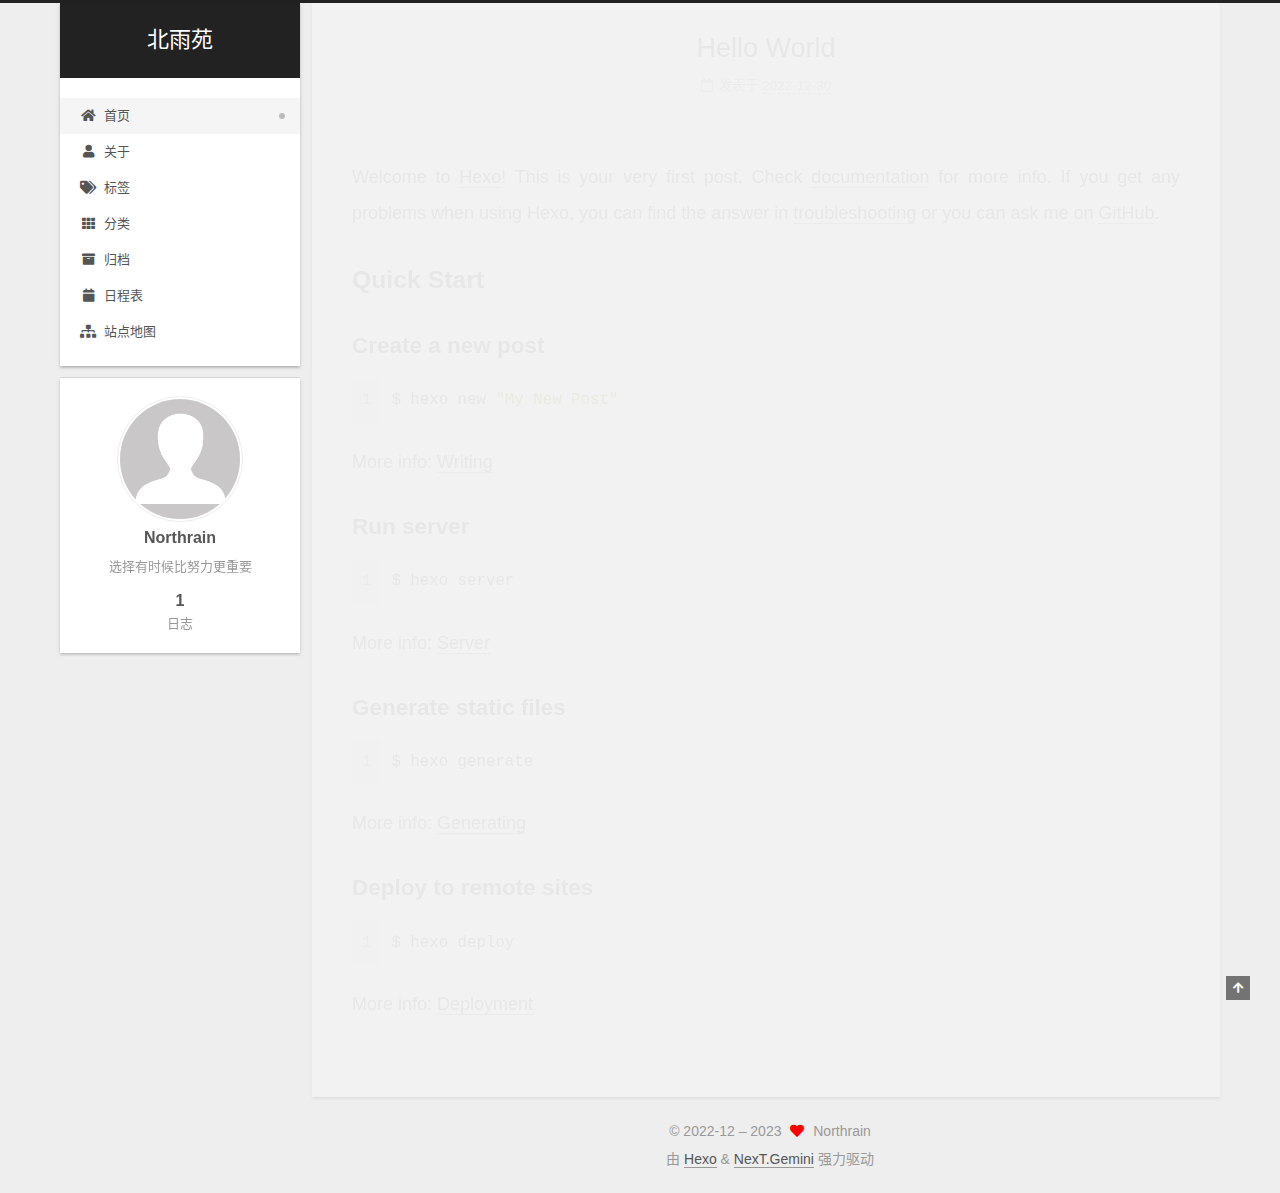
==== index.html @ f7a4c3ea "Site updated: 2023-01-02 14:25:31" ====
<!DOCTYPE html>
<html lang="zh-CN">
<head>
  <meta charset="UTF-8">
<meta name="viewport" content="width=device-width, initial-scale=1, maximum-scale=2">
<meta name="theme-color" content="#222">
<meta name="generator" content="Hexo 6.3.0">
  <link rel="apple-touch-icon" sizes="180x180" href="/images/apple-touch-icon-next.png">
  <link rel="icon" type="image/png" sizes="32x32" href="/images/favicon-32x32-next.png">
  <link rel="icon" type="image/png" sizes="16x16" href="/images/favicon-16x16-next.png">
  <link rel="mask-icon" href="/images/logo.svg" color="#222">

<link rel="stylesheet" href="/css/main.css">


<link rel="stylesheet" href="/lib/font-awesome/css/all.min.css">

<script id="hexo-configurations">
    var NexT = window.NexT || {};
    var CONFIG = {"hostname":"example.com","root":"/","scheme":"Gemini","version":"7.8.0","exturl":false,"sidebar":{"position":"left","display":"post","padding":18,"offset":12,"onmobile":false},"copycode":{"enable":false,"show_result":false,"style":null},"back2top":{"enable":true,"sidebar":false,"scrollpercent":false},"bookmark":{"enable":false,"color":"#222","save":"auto"},"fancybox":false,"mediumzoom":false,"lazyload":false,"pangu":false,"comments":{"style":"tabs","active":null,"storage":true,"lazyload":false,"nav":null},"algolia":{"hits":{"per_page":10},"labels":{"input_placeholder":"Search for Posts","hits_empty":"We didn't find any results for the search: ${query}","hits_stats":"${hits} results found in ${time} ms"}},"localsearch":{"enable":false,"trigger":"auto","top_n_per_article":1,"unescape":false,"preload":false},"motion":{"enable":true,"async":false,"transition":{"post_block":"fadeIn","post_header":"slideDownIn","post_body":"slideDownIn","coll_header":"slideLeftIn","sidebar":"slideUpIn"}}};
  </script>

  <meta name="description" content="选择有时候比努力更重要">
<meta property="og:type" content="website">
<meta property="og:title" content="北雨苑">
<meta property="og:url" content="http://example.com/index.html">
<meta property="og:site_name" content="北雨苑">
<meta property="og:description" content="选择有时候比努力更重要">
<meta property="og:locale" content="zh_CN">
<meta property="article:author" content="Northrain">
<meta name="twitter:card" content="summary">

<link rel="canonical" href="http://example.com/">


<script id="page-configurations">
  // https://hexo.io/docs/variables.html
  CONFIG.page = {
    sidebar: "",
    isHome : true,
    isPost : false,
    lang   : 'zh-CN'
  };
</script>

  <title>北雨苑</title>
  






  <noscript>
  <style>
  .use-motion .brand,
  .use-motion .menu-item,
  .sidebar-inner,
  .use-motion .post-block,
  .use-motion .pagination,
  .use-motion .comments,
  .use-motion .post-header,
  .use-motion .post-body,
  .use-motion .collection-header { opacity: initial; }

  .use-motion .site-title,
  .use-motion .site-subtitle {
    opacity: initial;
    top: initial;
  }

  .use-motion .logo-line-before i { left: initial; }
  .use-motion .logo-line-after i { right: initial; }
  </style>
</noscript>

</head>

<body itemscope itemtype="http://schema.org/WebPage">
  <div class="container use-motion">
    <div class="headband"></div>

    <header class="header" itemscope itemtype="http://schema.org/WPHeader">
      <div class="header-inner"><div class="site-brand-container">
  <div class="site-nav-toggle">
    <div class="toggle" aria-label="切换导航栏">
      <span class="toggle-line toggle-line-first"></span>
      <span class="toggle-line toggle-line-middle"></span>
      <span class="toggle-line toggle-line-last"></span>
    </div>
  </div>

  <div class="site-meta">

    <a href="/" class="brand" rel="start">
      <span class="logo-line-before"><i></i></span>
      <h1 class="site-title">北雨苑</h1>
      <span class="logo-line-after"><i></i></span>
    </a>
  </div>

  <div class="site-nav-right">
    <div class="toggle popup-trigger">
    </div>
  </div>
</div>




<nav class="site-nav">
  <ul id="menu" class="main-menu menu">
        <li class="menu-item menu-item-home">

    <a href="/" rel="section"><i class="fa fa-home fa-fw"></i>首页</a>

  </li>
        <li class="menu-item menu-item-about">

    <a href="/about/" rel="section"><i class="fa fa-user fa-fw"></i>关于</a>

  </li>
        <li class="menu-item menu-item-tags">

    <a href="/tags/" rel="section"><i class="fa fa-tags fa-fw"></i>标签</a>

  </li>
        <li class="menu-item menu-item-categories">

    <a href="/categories/" rel="section"><i class="fa fa-th fa-fw"></i>分类</a>

  </li>
        <li class="menu-item menu-item-archives">

    <a href="/archives/" rel="section"><i class="fa fa-archive fa-fw"></i>归档</a>

  </li>
        <li class="menu-item menu-item-schedule">

    <a href="/schedule/" rel="section"><i class="fa fa-calendar fa-fw"></i>日程表</a>

  </li>
        <li class="menu-item menu-item-sitemap">

    <a href="/sitemap.xml" rel="section"><i class="fa fa-sitemap fa-fw"></i>站点地图</a>

  </li>
  </ul>
</nav>




</div>
    </header>

    
  <div class="back-to-top">
    <i class="fa fa-arrow-up"></i>
    <span>0%</span>
  </div>


    <main class="main">
      <div class="main-inner">
        <div class="content-wrap">
          

          <div class="content index posts-expand">
            
      
  
  
  <article itemscope itemtype="http://schema.org/Article" class="post-block" lang="zh-CN">
    <link itemprop="mainEntityOfPage" href="http://example.com/2022/12/30/hello-world/">

    <span hidden itemprop="author" itemscope itemtype="http://schema.org/Person">
      <meta itemprop="image" content="/images/avatar.gif">
      <meta itemprop="name" content="Northrain">
      <meta itemprop="description" content="选择有时候比努力更重要">
    </span>

    <span hidden itemprop="publisher" itemscope itemtype="http://schema.org/Organization">
      <meta itemprop="name" content="北雨苑">
    </span>
      <header class="post-header">
        <h2 class="post-title" itemprop="name headline">
          
            <a href="/2022/12/30/hello-world/" class="post-title-link" itemprop="url">Hello World</a>
        </h2>

        <div class="post-meta">
            <span class="post-meta-item">
              <span class="post-meta-item-icon">
                <i class="far fa-calendar"></i>
              </span>
              <span class="post-meta-item-text">发表于</span>

              <time title="创建时间：2022-12-30 19:37:31" itemprop="dateCreated datePublished" datetime="2022-12-30T19:37:31+08:00">2022-12-30</time>
            </span>

          

        </div>
      </header>

    
    
    
    <div class="post-body" itemprop="articleBody">

      
          <p>Welcome to <a target="_blank" rel="noopener" href="https://hexo.io/">Hexo</a>! This is your very first post. Check <a target="_blank" rel="noopener" href="https://hexo.io/docs/">documentation</a> for more info. If you get any problems when using Hexo, you can find the answer in <a target="_blank" rel="noopener" href="https://hexo.io/docs/troubleshooting.html">troubleshooting</a> or you can ask me on <a target="_blank" rel="noopener" href="https://github.com/hexojs/hexo/issues">GitHub</a>.</p>
<h2 id="Quick-Start"><a href="#Quick-Start" class="headerlink" title="Quick Start"></a>Quick Start</h2><h3 id="Create-a-new-post"><a href="#Create-a-new-post" class="headerlink" title="Create a new post"></a>Create a new post</h3><figure class="highlight bash"><table><tr><td class="gutter"><pre><span class="line">1</span><br></pre></td><td class="code"><pre><span class="line">$ hexo new <span class="string">&quot;My New Post&quot;</span></span><br></pre></td></tr></table></figure>

<p>More info: <a target="_blank" rel="noopener" href="https://hexo.io/docs/writing.html">Writing</a></p>
<h3 id="Run-server"><a href="#Run-server" class="headerlink" title="Run server"></a>Run server</h3><figure class="highlight bash"><table><tr><td class="gutter"><pre><span class="line">1</span><br></pre></td><td class="code"><pre><span class="line">$ hexo server</span><br></pre></td></tr></table></figure>

<p>More info: <a target="_blank" rel="noopener" href="https://hexo.io/docs/server.html">Server</a></p>
<h3 id="Generate-static-files"><a href="#Generate-static-files" class="headerlink" title="Generate static files"></a>Generate static files</h3><figure class="highlight bash"><table><tr><td class="gutter"><pre><span class="line">1</span><br></pre></td><td class="code"><pre><span class="line">$ hexo generate</span><br></pre></td></tr></table></figure>

<p>More info: <a target="_blank" rel="noopener" href="https://hexo.io/docs/generating.html">Generating</a></p>
<h3 id="Deploy-to-remote-sites"><a href="#Deploy-to-remote-sites" class="headerlink" title="Deploy to remote sites"></a>Deploy to remote sites</h3><figure class="highlight bash"><table><tr><td class="gutter"><pre><span class="line">1</span><br></pre></td><td class="code"><pre><span class="line">$ hexo deploy</span><br></pre></td></tr></table></figure>

<p>More info: <a target="_blank" rel="noopener" href="https://hexo.io/docs/one-command-deployment.html">Deployment</a></p>

      
    </div>

    
    
    
      <footer class="post-footer">
        <div class="post-eof"></div>
      </footer>
  </article>
  
  
  


  



          </div>
          

<script>
  window.addEventListener('tabs:register', () => {
    let { activeClass } = CONFIG.comments;
    if (CONFIG.comments.storage) {
      activeClass = localStorage.getItem('comments_active') || activeClass;
    }
    if (activeClass) {
      let activeTab = document.querySelector(`a[href="#comment-${activeClass}"]`);
      if (activeTab) {
        activeTab.click();
      }
    }
  });
  if (CONFIG.comments.storage) {
    window.addEventListener('tabs:click', event => {
      if (!event.target.matches('.tabs-comment .tab-content .tab-pane')) return;
      let commentClass = event.target.classList[1];
      localStorage.setItem('comments_active', commentClass);
    });
  }
</script>

        </div>
          
  
  <div class="toggle sidebar-toggle">
    <span class="toggle-line toggle-line-first"></span>
    <span class="toggle-line toggle-line-middle"></span>
    <span class="toggle-line toggle-line-last"></span>
  </div>

  <aside class="sidebar">
    <div class="sidebar-inner">

      <ul class="sidebar-nav motion-element">
        <li class="sidebar-nav-toc">
          文章目录
        </li>
        <li class="sidebar-nav-overview">
          站点概览
        </li>
      </ul>

      <!--noindex-->
      <div class="post-toc-wrap sidebar-panel">
      </div>
      <!--/noindex-->

      <div class="site-overview-wrap sidebar-panel">
        <div class="site-author motion-element" itemprop="author" itemscope itemtype="http://schema.org/Person">
    <img class="site-author-image" itemprop="image" alt="Northrain"
      src="/images/avatar.gif">
  <p class="site-author-name" itemprop="name">Northrain</p>
  <div class="site-description" itemprop="description">选择有时候比努力更重要</div>
</div>
<div class="site-state-wrap motion-element">
  <nav class="site-state">
      <div class="site-state-item site-state-posts">
          <a href="/archives/">
        
          <span class="site-state-item-count">1</span>
          <span class="site-state-item-name">日志</span>
        </a>
      </div>
  </nav>
</div>



      </div>

    </div>
  </aside>
  <div id="sidebar-dimmer"></div>


      </div>
    </main>

    <footer class="footer">
      <div class="footer-inner">
        

        

<div class="copyright">
  
  &copy; 2022-12 – 
  <span itemprop="copyrightYear">2023</span>
  <span class="with-love">
    <i class="fa fa-heart"></i>
  </span>
  <span class="author" itemprop="copyrightHolder">Northrain</span>
</div>
  <div class="powered-by">由 <a href="https://hexo.io/" class="theme-link" rel="noopener" target="_blank">Hexo</a> & <a href="https://theme-next.org/" class="theme-link" rel="noopener" target="_blank">NexT.Gemini</a> 强力驱动
  </div>

        








      </div>
    </footer>
  </div>

  
  <script src="/lib/anime.min.js"></script>
  <script src="/lib/velocity/velocity.min.js"></script>
  <script src="/lib/velocity/velocity.ui.min.js"></script>

<script src="/js/utils.js"></script>

<script src="/js/motion.js"></script>


<script src="/js/schemes/pisces.js"></script>


<script src="/js/next-boot.js"></script>




  















  

  

</body>
</html>
---- css/main.css ----
:root {
  --body-bg-color: #eee;
  --content-bg-color: #fff;
  --card-bg-color: #f5f5f5;
  --text-color: #555;
  --blockquote-color: #666;
  --link-color: #555;
  --link-hover-color: #222;
  --brand-color: #fff;
  --brand-hover-color: #fff;
  --table-row-odd-bg-color: #f9f9f9;
  --table-row-hover-bg-color: #f5f5f5;
  --menu-item-bg-color: #f5f5f5;
  --btn-default-bg: #fff;
  --btn-default-color: #555;
  --btn-default-border-color: #555;
  --btn-default-hover-bg: #222;
  --btn-default-hover-color: #fff;
  --btn-default-hover-border-color: #222;
}
html {
  line-height: 1.15; /* 1 */
  -webkit-text-size-adjust: 100%; /* 2 */
}
body {
  margin: 0;
}
main {
  display: block;
}
h1 {
  font-size: 2em;
  margin: 0.67em 0;
}
hr {
  box-sizing: content-box; /* 1 */
  height: 0; /* 1 */
  overflow: visible; /* 2 */
}
pre {
  font-family: monospace, monospace; /* 1 */
  font-size: 1em; /* 2 */
}
a {
  background: transparent;
}
abbr[title] {
  border-bottom: none; /* 1 */
  text-decoration: underline; /* 2 */
  text-decoration: underline dotted; /* 2 */
}
b,
strong {
  font-weight: bolder;
}
code,
kbd,
samp {
  font-family: monospace, monospace; /* 1 */
  font-size: 1em; /* 2 */
}
small {
  font-size: 80%;
}
sub,
sup {
  font-size: 75%;
  line-height: 0;
  position: relative;
  vertical-align: baseline;
}
sub {
  bottom: -0.25em;
}
sup {
  top: -0.5em;
}
img {
  border-style: none;
}
button,
input,
optgroup,
select,
textarea {
  font-family: inherit; /* 1 */
  font-size: 100%; /* 1 */
  line-height: 1.15; /* 1 */
  margin: 0; /* 2 */
}
button,
input {
/* 1 */
  overflow: visible;
}
button,
select {
/* 1 */
  text-transform: none;
}
button,
[type='button'],
[type='reset'],
[type='submit'] {
  -webkit-appearance: button;
}
button::-moz-focus-inner,
[type='button']::-moz-focus-inner,
[type='reset']::-moz-focus-inner,
[type='submit']::-moz-focus-inner {
  border-style: none;
  padding: 0;
}
button:-moz-focusring,
[type='button']:-moz-focusring,
[type='reset']:-moz-focusring,
[type='submit']:-moz-focusring {
  outline: 1px dotted ButtonText;
}
fieldset {
  padding: 0.35em 0.75em 0.625em;
}
legend {
  box-sizing: border-box; /* 1 */
  color: inherit; /* 2 */
  display: table; /* 1 */
  max-width: 100%; /* 1 */
  padding: 0; /* 3 */
  white-space: normal; /* 1 */
}
progress {
  vertical-align: baseline;
}
textarea {
  overflow: auto;
}
[type='checkbox'],
[type='radio'] {
  box-sizing: border-box; /* 1 */
  padding: 0; /* 2 */
}
[type='number']::-webkit-inner-spin-button,
[type='number']::-webkit-outer-spin-button {
  height: auto;
}
[type='search'] {
  outline-offset: -2px; /* 2 */
  -webkit-appearance: textfield; /* 1 */
}
[type='search']::-webkit-search-decoration {
  -webkit-appearance: none;
}
::-webkit-file-upload-button {
  font: inherit; /* 2 */
  -webkit-appearance: button; /* 1 */
}
details {
  display: block;
}
summary {
  display: list-item;
}
template {
  display: none;
}
[hidden] {
  display: none;
}
::selection {
  background: #262a30;
  color: #eee;
}
html,
body {
  height: 100%;
}
body {
  background: var(--body-bg-color);
  color: var(--text-color);
  font-family: 'Lato', "PingFang SC", "Microsoft YaHei", sans-serif;
  font-size: 1em;
  line-height: 2;
}
@media (max-width: 991px) {
  body {
    padding-left: 0 !important;
    padding-right: 0 !important;
  }
}
h1,
h2,
h3,
h4,
h5,
h6 {
  font-family: 'Lato', "PingFang SC", "Microsoft YaHei", sans-serif;
  font-weight: bold;
  line-height: 1.5;
  margin: 20px 0 15px;
}
h1 {
  font-size: 1.5em;
}
h2 {
  font-size: 1.375em;
}
h3 {
  font-size: 1.25em;
}
h4 {
  font-size: 1.125em;
}
h5 {
  font-size: 1em;
}
h6 {
  font-size: 0.875em;
}
p {
  margin: 0 0 20px 0;
}
a,
span.exturl {
  border-bottom: 1px solid #999;
  color: var(--link-color);
  outline: 0;
  text-decoration: none;
  overflow-wrap: break-word;
  word-wrap: break-word;
  cursor: pointer;
}
a:hover,
span.exturl:hover {
  border-bottom-color: var(--link-hover-color);
  color: var(--link-hover-color);
}
iframe,
img,
video {
  display: block;
  margin-left: auto;
  margin-right: auto;
  max-width: 100%;
}
hr {
  background-image: repeating-linear-gradient(-45deg, #ddd, #ddd 4px, transparent 4px, transparent 8px);
  border: 0;
  height: 3px;
  margin: 40px 0;
}
blockquote {
  border-left: 4px solid #ddd;
  color: var(--blockquote-color);
  margin: 0;
  padding: 0 15px;
}
blockquote cite::before {
  content: '-';
  padding: 0 5px;
}
dt {
  font-weight: bold;
}
dd {
  margin: 0;
  padding: 0;
}
kbd {
  background-color: #f5f5f5;
  background-image: linear-gradient(#eee, #fff, #eee);
  border: 1px solid #ccc;
  border-radius: 0.2em;
  box-shadow: 0.1em 0.1em 0.2em rgba(0,0,0,0.1);
  color: #555;
  font-family: inherit;
  padding: 0.1em 0.3em;
  white-space: nowrap;
}
.table-container {
  overflow: auto;
}
table {
  border-collapse: collapse;
  border-spacing: 0;
  font-size: 0.875em;
  margin: 0 0 20px 0;
  width: 100%;
}
tbody tr:nth-of-type(odd) {
  background: var(--table-row-odd-bg-color);
}
tbody tr:hover {
  background: var(--table-row-hover-bg-color);
}
caption,
th,
td {
  font-weight: normal;
  padding: 8px;
  vertical-align: middle;
}
th,
td {
  border: 1px solid #ddd;
  border-bottom: 3px solid #ddd;
}
th {
  font-weight: 700;
  padding-bottom: 10px;
}
td {
  border-bottom-width: 1px;
}
.btn {
  background: var(--btn-default-bg);
  border: 2px solid var(--btn-default-border-color);
  border-radius: 2px;
  color: var(--btn-default-color);
  display: inline-block;
  font-size: 0.875em;
  line-height: 2;
  padding: 0 20px;
  text-decoration: none;
  transition-property: background-color;
  transition-delay: 0s;
  transition-duration: 0.2s;
  transition-timing-function: ease-in-out;
}
.btn:hover {
  background: var(--btn-default-hover-bg);
  border-color: var(--btn-default-hover-border-color);
  color: var(--btn-default-hover-color);
}
.btn + .btn {
  margin: 0 0 8px 8px;
}
.btn .fa-fw {
  text-align: left;
  width: 1.285714285714286em;
}
.toggle {
  line-height: 0;
}
.toggle .toggle-line {
  background: #fff;
  display: inline-block;
  height: 2px;
  left: 0;
  position: relative;
  top: 0;
  transition: all 0.4s;
  vertical-align: top;
  width: 100%;
}
.toggle .toggle-line:not(:first-child) {
  margin-top: 3px;
}
.toggle.toggle-arrow .toggle-line-first {
  left: 50%;
  top: 2px;
  transform: rotate(45deg);
  width: 50%;
}
.toggle.toggle-arrow .toggle-line-middle {
  left: 2px;
  width: 90%;
}
.toggle.toggle-arrow .toggle-line-last {
  left: 50%;
  top: -2px;
  transform: rotate(-45deg);
  width: 50%;
}
.toggle.toggle-close .toggle-line-first {
  transform: rotate(-45deg);
  top: 5px;
}
.toggle.toggle-close .toggle-line-middle {
  opacity: 0;
}
.toggle.toggle-close .toggle-line-last {
  transform: rotate(45deg);
  top: -5px;
}
.highlight,
pre {
  background: #f7f7f7;
  color: #4d4d4c;
  line-height: 1.6;
  margin: 0 auto 20px;
}
pre,
code {
  font-family: consolas, Menlo, monospace, "PingFang SC", "Microsoft YaHei";
}
code {
  background: #eee;
  border-radius: 3px;
  color: #555;
  padding: 2px 4px;
  overflow-wrap: break-word;
  word-wrap: break-word;
}
.highlight *::selection {
  background: #d6d6d6;
}
.highlight pre {
  border: 0;
  margin: 0;
  padding: 10px 0;
}
.highlight table {
  border: 0;
  margin: 0;
  width: auto;
}
.highlight td {
  border: 0;
  padding: 0;
}
.highlight figcaption {
  background: #eff2f3;
  color: #4d4d4c;
  display: flex;
  font-size: 0.875em;
  justify-content: space-between;
  line-height: 1.2;
  padding: 0.5em;
}
.highlight figcaption a {
  color: #4d4d4c;
}
.highlight figcaption a:hover {
  border-bottom-color: #4d4d4c;
}
.highlight .gutter {
  -moz-user-select: none;
  -ms-user-select: none;
  -webkit-user-select: none;
  user-select: none;
}
.highlight .gutter pre {
  background: #eff2f3;
  color: #869194;
  padding-left: 10px;
  padding-right: 10px;
  text-align: right;
}
.highlight .code pre {
  background: #f7f7f7;
  padding-left: 10px;
  width: 100%;
}
.gist table {
  width: auto;
}
.gist table td {
  border: 0;
}
pre {
  overflow: auto;
  padding: 10px;
}
pre code {
  background: none;
  color: #4d4d4c;
  font-size: 0.875em;
  padding: 0;
  text-shadow: none;
}
pre .deletion {
  background: #fdd;
}
pre .addition {
  background: #dfd;
}
pre .meta {
  color: #eab700;
  -moz-user-select: none;
  -ms-user-select: none;
  -webkit-user-select: none;
  user-select: none;
}
pre .comment {
  color: #8e908c;
}
pre .variable,
pre .attribute,
pre .tag,
pre .name,
pre .regexp,
pre .ruby .constant,
pre .xml .tag .title,
pre .xml .pi,
pre .xml .doctype,
pre .html .doctype,
pre .css .id,
pre .css .class,
pre .css .pseudo {
  color: #c82829;
}
pre .number,
pre .preprocessor,
pre .built_in,
pre .builtin-name,
pre .literal,
pre .params,
pre .constant,
pre .command {
  color: #f5871f;
}
pre .ruby .class .title,
pre .css .rules .attribute,
pre .string,
pre .symbol,
pre .value,
pre .inheritance,
pre .header,
pre .ruby .symbol,
pre .xml .cdata,
pre .special,
pre .formula {
  color: #718c00;
}
pre .title,
pre .css .hexcolor {
  color: #3e999f;
}
pre .function,
pre .python .decorator,
pre .python .title,
pre .ruby .function .title,
pre .ruby .title .keyword,
pre .perl .sub,
pre .javascript .title,
pre .coffeescript .title {
  color: #4271ae;
}
pre .keyword,
pre .javascript .function {
  color: #8959a8;
}
.blockquote-center {
  border-left: none;
  margin: 40px 0;
  padding: 0;
  position: relative;
  text-align: center;
}
.blockquote-center .fa {
  display: block;
  opacity: 0.6;
  position: absolute;
  width: 100%;
}
.blockquote-center .fa-quote-left {
  border-top: 1px solid #ccc;
  text-align: left;
  top: -20px;
}
.blockquote-center .fa-quote-right {
  border-bottom: 1px solid #ccc;
  text-align: right;
  bottom: -20px;
}
.blockquote-center p,
.blockquote-center div {
  text-align: center;
}
.post-body .group-picture img {
  margin: 0 auto;
  padding: 0 3px;
}
.group-picture-row {
  margin-bottom: 6px;
  overflow: hidden;
}
.group-picture-column {
  float: left;
  margin-bottom: 10px;
}
.post-body .label {
  color: #555;
  display: inline;
  padding: 0 2px;
}
.post-body .label.default {
  background: #f0f0f0;
}
.post-body .label.primary {
  background: #efe6f7;
}
.post-body .label.info {
  background: #e5f2f8;
}
.post-body .label.success {
  background: #e7f4e9;
}
.post-body .label.warning {
  background: #fcf6e1;
}
.post-body .label.danger {
  background: #fae8eb;
}
.post-body .tabs {
  margin-bottom: 20px;
}
.post-body .tabs,
.tabs-comment {
  display: block;
  padding-top: 10px;
  position: relative;
}
.post-body .tabs ul.nav-tabs,
.tabs-comment ul.nav-tabs {
  display: flex;
  flex-wrap: wrap;
  margin: 0;
  margin-bottom: -1px;
  padding: 0;
}
@media (max-width: 413px) {
  .post-body .tabs ul.nav-tabs,
  .tabs-comment ul.nav-tabs {
    display: block;
    margin-bottom: 5px;
  }
}
.post-body .tabs ul.nav-tabs li.tab,
.tabs-comment ul.nav-tabs li.tab {
  border-bottom: 1px solid #ddd;
  border-left: 1px solid transparent;
  border-right: 1px solid transparent;
  border-top: 3px solid transparent;
  flex-grow: 1;
  list-style-type: none;
  border-radius: 0 0 0 0;
}
@media (max-width: 413px) {
  .post-body .tabs ul.nav-tabs li.tab,
  .tabs-comment ul.nav-tabs li.tab {
    border-bottom: 1px solid transparent;
    border-left: 3px solid transparent;
    border-right: 1px solid transparent;
    border-top: 1px solid transparent;
  }
}
@media (max-width: 413px) {
  .post-body .tabs ul.nav-tabs li.tab,
  .tabs-comment ul.nav-tabs li.tab {
    border-radius: 0;
  }
}
.post-body .tabs ul.nav-tabs li.tab a,
.tabs-comment ul.nav-tabs li.tab a {
  border-bottom: initial;
  display: block;
  line-height: 1.8;
  outline: 0;
  padding: 0.25em 0.75em;
  text-align: center;
  transition-delay: 0s;
  transition-duration: 0.2s;
  transition-timing-function: ease-out;
}
.post-body .tabs ul.nav-tabs li.tab a i,
.tabs-comment ul.nav-tabs li.tab a i {
  width: 1.285714285714286em;
}
.post-body .tabs ul.nav-tabs li.tab.active,
.tabs-comment ul.nav-tabs li.tab.active {
  border-bottom: 1px solid transparent;
  border-left: 1px solid #ddd;
  border-right: 1px solid #ddd;
  border-top: 3px solid #fc6423;
}
@media (max-width: 413px) {
  .post-body .tabs ul.nav-tabs li.tab.active,
  .tabs-comment ul.nav-tabs li.tab.active {
    border-bottom: 1px solid #ddd;
    border-left: 3px solid #fc6423;
    border-right: 1px solid #ddd;
    border-top: 1px solid #ddd;
  }
}
.post-body .tabs ul.nav-tabs li.tab.active a,
.tabs-comment ul.nav-tabs li.tab.active a {
  color: var(--link-color);
  cursor: default;
}
.post-body .tabs .tab-content .tab-pane,
.tabs-comment .tab-content .tab-pane {
  border: 1px solid #ddd;
  border-top: 0;
  padding: 20px 20px 0 20px;
  border-radius: 0;
}
.post-body .tabs .tab-content .tab-pane:not(.active),
.tabs-comment .tab-content .tab-pane:not(.active) {
  display: none;
}
.post-body .tabs .tab-content .tab-pane.active,
.tabs-comment .tab-content .tab-pane.active {
  display: block;
}
.post-body .tabs .tab-content .tab-pane.active:nth-of-type(1),
.tabs-comment .tab-content .tab-pane.active:nth-of-type(1) {
  border-radius: 0 0 0 0;
}
@media (max-width: 413px) {
  .post-body .tabs .tab-content .tab-pane.active:nth-of-type(1),
  .tabs-comment .tab-content .tab-pane.active:nth-of-type(1) {
    border-radius: 0;
  }
}
.post-body .note {
  border-radius: 3px;
  margin-bottom: 20px;
  padding: 1em;
  position: relative;
  border: 1px solid #eee;
  border-left-width: 5px;
}
.post-body .note h2,
.post-body .note h3,
.post-body .note h4,
.post-body .note h5,
.post-body .note h6 {
  margin-top: 0;
  border-bottom: initial;
  margin-bottom: 0;
  padding-top: 0;
}
.post-body .note p:first-child,
.post-body .note ul:first-child,
.post-body .note ol:first-child,
.post-body .note table:first-child,
.post-body .note pre:first-child,
.post-body .note blockquote:first-child,
.post-body .note img:first-child {
  margin-top: 0;
}
.post-body .note p:last-child,
.post-body .note ul:last-child,
.post-body .note ol:last-child,
.post-body .note table:last-child,
.post-body .note pre:last-child,
.post-body .note blockquote:last-child,
.post-body .note img:last-child {
  margin-bottom: 0;
}
.post-body .note.default {
  border-left-color: #777;
}
.post-body .note.default h2,
.post-body .note.default h3,
.post-body .note.default h4,
.post-body .note.default h5,
.post-body .note.default h6 {
  color: #777;
}
.post-body .note.primary {
  border-left-color: #6f42c1;
}
.post-body .note.primary h2,
.post-body .note.primary h3,
.post-body .note.primary h4,
.post-body .note.primary h5,
.post-body .note.primary h6 {
  color: #6f42c1;
}
.post-body .note.info {
  border-left-color: #428bca;
}
.post-body .note.info h2,
.post-body .note.info h3,
.post-body .note.info h4,
.post-body .note.info h5,
.post-body .note.info h6 {
  color: #428bca;
}
.post-body .note.success {
  border-left-color: #5cb85c;
}
.post-body .note.success h2,
.post-body .note.success h3,
.post-body .note.success h4,
.post-body .note.success h5,
.post-body .note.success h6 {
  color: #5cb85c;
}
.post-body .note.warning {
  border-left-color: #f0ad4e;
}
.post-body .note.warning h2,
.post-body .note.warning h3,
.post-body .note.warning h4,
.post-body .note.warning h5,
.post-body .note.warning h6 {
  color: #f0ad4e;
}
.post-body .note.danger {
  border-left-color: #d9534f;
}
.post-body .note.danger h2,
.post-body .note.danger h3,
.post-body .note.danger h4,
.post-body .note.danger h5,
.post-body .note.danger h6 {
  color: #d9534f;
}
.pagination .prev,
.pagination .next,
.pagination .page-number,
.pagination .space {
  display: inline-block;
  margin: 0 10px;
  padding: 0 11px;
  position: relative;
  top: -1px;
}
@media (max-width: 767px) {
  .pagination .prev,
  .pagination .next,
  .pagination .page-number,
  .pagination .space {
    margin: 0 5px;
  }
}
.pagination {
  border-top: 1px solid #eee;
  margin: 120px 0 0;
  text-align: center;
}
.pagination .prev,
.pagination .next,
.pagination .page-number {
  border-bottom: 0;
  border-top: 1px solid #eee;
  transition-property: border-color;
  transition-delay: 0s;
  transition-duration: 0.2s;
  transition-timing-function: ease-in-out;
}
.pagination .prev:hover,
.pagination .next:hover,
.pagination .page-number:hover {
  border-top-color: #222;
}
.pagination .space {
  margin: 0;
  padding: 0;
}
.pagination .prev {
  margin-left: 0;
}
.pagination .next {
  margin-right: 0;
}
.pagination .page-number.current {
  background: #ccc;
  border-top-color: #ccc;
  color: #fff;
}
@media (max-width: 767px) {
  .pagination {
    border-top: none;
  }
  .pagination .prev,
  .pagination .next,
  .pagination .page-number {
    border-bottom: 1px solid #eee;
    border-top: 0;
    margin-bottom: 10px;
    padding: 0 10px;
  }
  .pagination .prev:hover,
  .pagination .next:hover,
  .pagination .page-number:hover {
    border-bottom-color: #222;
  }
}
.comments {
  margin-top: 60px;
  overflow: hidden;
}
.comment-button-group {
  display: flex;
  flex-wrap: wrap-reverse;
  justify-content: center;
  margin: 1em 0;
}
.comment-button-group .comment-button {
  margin: 0.1em 0.2em;
}
.comment-button-group .comment-button.active {
  background: var(--btn-default-hover-bg);
  border-color: var(--btn-default-hover-border-color);
  color: var(--btn-default-hover-color);
}
.comment-position {
  display: none;
}
.comment-position.active {
  display: block;
}
.tabs-comment {
  background: var(--content-bg-color);
  margin-top: 4em;
  padding-top: 0;
}
.tabs-comment .comments {
  border: 0;
  box-shadow: none;
  margin-top: 0;
  padding-top: 0;
}
.container {
  min-height: 100%;
  position: relative;
}
.main-inner {
  margin: 0 auto;
  width: calc(100% - 20px);
}
@media (min-width: 1200px) {
  .main-inner {
    width: 1160px;
  }
}
@media (min-width: 1600px) {
  .main-inner {
    width: 73%;
  }
}
@media (max-width: 767px) {
  .content-wrap {
    padding: 0 20px;
  }
}
.header {
  background: transparent;
}
.header-inner {
  margin: 0 auto;
  width: calc(100% - 20px);
}
@media (min-width: 1200px) {
  .header-inner {
    width: 1160px;
  }
}
@media (min-width: 1600px) {
  .header-inner {
    width: 73%;
  }
}
.site-brand-container {
  display: flex;
  flex-shrink: 0;
  padding: 0 10px;
}
.headband {
  background: #222;
  height: 3px;
}
.site-meta {
  flex-grow: 1;
  text-align: center;
}
@media (max-width: 767px) {
  .site-meta {
    text-align: center;
  }
}
.brand {
  border-bottom: none;
  color: var(--brand-color);
  display: inline-block;
  line-height: 1.375em;
  padding: 0 40px;
  position: relative;
}
.brand:hover {
  color: var(--brand-hover-color);
}
.site-title {
  font-family: 'Lato', "PingFang SC", "Microsoft YaHei", sans-serif;
  font-size: 1.375em;
  font-weight: normal;
  margin: 0;
}
.site-subtitle {
  color: #ddd;
  font-size: 0.8125em;
  margin: 10px 0;
}
.use-motion .brand {
  opacity: 0;
}
.use-motion .site-title,
.use-motion .site-subtitle,
.use-motion .custom-logo-image {
  opacity: 0;
  position: relative;
  top: -10px;
}
.site-nav-toggle,
.site-nav-right {
  display: none;
}
@media (max-width: 767px) {
  .site-nav-toggle,
  .site-nav-right {
    display: flex;
    flex-direction: column;
    justify-content: center;
  }
}
.site-nav-toggle .toggle,
.site-nav-right .toggle {
  color: var(--text-color);
  padding: 10px;
  width: 22px;
}
.site-nav-toggle .toggle .toggle-line,
.site-nav-right .toggle .toggle-line {
  background: var(--text-color);
  border-radius: 1px;
}
.site-nav {
  display: block;
}
@media (max-width: 767px) {
  .site-nav {
    clear: both;
    display: none;
  }
}
.site-nav.site-nav-on {
  display: block;
}
.menu {
  margin-top: 20px;
  padding-left: 0;
  text-align: center;
}
.menu-item {
  display: inline-block;
  list-style: none;
  margin: 0 10px;
}
@media (max-width: 767px) {
  .menu-item {
    display: block;
    margin-top: 10px;
  }
  .menu-item.menu-item-search {
    display: none;
  }
}
.menu-item a,
.menu-item span.exturl {
  border-bottom: 0;
  display: block;
  font-size: 0.8125em;
  transition-property: border-color;
  transition-delay: 0s;
  transition-duration: 0.2s;
  transition-timing-function: ease-in-out;
}
@media (hover: none) {
  .menu-item a:hover,
  .menu-item span.exturl:hover {
    border-bottom-color: transparent !important;
  }
}
.menu-item .fa,
.menu-item .fab,
.menu-item .far,
.menu-item .fas {
  margin-right: 8px;
}
.menu-item .badge {
  display: inline-block;
  font-weight: bold;
  line-height: 1;
  margin-left: 0.35em;
  margin-top: 0.35em;
  text-align: center;
  white-space: nowrap;
}
@media (max-width: 767px) {
  .menu-item .badge {
    float: right;
    margin-left: 0;
  }
}
.menu-item-active a,
.menu .menu-item a:hover,
.menu .menu-item span.exturl:hover {
  background: var(--menu-item-bg-color);
}
.use-motion .menu-item {
  opacity: 0;
}
.sidebar {
  background: #222;
  bottom: 0;
  box-shadow: inset 0 2px 6px #000;
  position: fixed;
  top: 0;
}
@media (max-width: 991px) {
  .sidebar {
    display: none;
  }
}
.sidebar-inner {
  color: #999;
  padding: 18px 10px;
  text-align: center;
}
.cc-license {
  margin-top: 10px;
  text-align: center;
}
.cc-license .cc-opacity {
  border-bottom: none;
  opacity: 0.7;
}
.cc-license .cc-opacity:hover {
  opacity: 0.9;
}
.cc-license img {
  display: inline-block;
}
.site-author-image {
  border: 1px solid #eee;
  display: block;
  margin: 0 auto;
  max-width: 120px;
  padding: 2px;
  border-radius: 50%;
}
.site-author-name {
  color: var(--text-color);
  font-weight: 600;
  margin: 0;
  text-align: center;
}
.site-description {
  color: #999;
  font-size: 0.8125em;
  margin-top: 0;
  text-align: center;
}
.links-of-author {
  margin-top: 15px;
}
.links-of-author a,
.links-of-author span.exturl {
  border-bottom-color: #555;
  display: inline-block;
  font-size: 0.8125em;
  margin-bottom: 10px;
  margin-right: 10px;
  vertical-align: middle;
}
.links-of-author a::before,
.links-of-author span.exturl::before {
  background: #7544fe;
  border-radius: 50%;
  content: ' ';
  display: inline-block;
  height: 4px;
  margin-right: 3px;
  vertical-align: middle;
  width: 4px;
}
.sidebar-button {
  margin-top: 15px;
}
.sidebar-button a {
  border: 1px solid #fc6423;
  border-radius: 4px;
  color: #fc6423;
  display: inline-block;
  padding: 0 15px;
}
.sidebar-button a .fa,
.sidebar-button a .fab,
.sidebar-button a .far,
.sidebar-button a .fas {
  margin-right: 5px;
}
.sidebar-button a:hover {
  background: #fc6423;
  border: 1px solid #fc6423;
  color: #fff;
}
.sidebar-button a:hover .fa,
.sidebar-button a:hover .fab,
.sidebar-button a:hover .far,
.sidebar-button a:hover .fas {
  color: #fff;
}
.links-of-blogroll {
  font-size: 0.8125em;
  margin-top: 10px;
}
.links-of-blogroll-title {
  font-size: 0.875em;
  font-weight: 600;
  margin-top: 0;
}
.links-of-blogroll-list {
  list-style: none;
  margin: 0;
  padding: 0;
}
#sidebar-dimmer {
  display: none;
}
@media (max-width: 767px) {
  #sidebar-dimmer {
    background: #000;
    display: block;
    height: 100%;
    left: 100%;
    opacity: 0;
    position: fixed;
    top: 0;
    width: 100%;
    z-index: 1100;
  }
  .sidebar-active + #sidebar-dimmer {
    opacity: 0.7;
    transform: translateX(-100%);
    transition: opacity 0.5s;
  }
}
.sidebar-nav {
  margin: 0;
  padding-bottom: 20px;
  padding-left: 0;
}
.sidebar-nav li {
  border-bottom: 1px solid transparent;
  color: var(--text-color);
  cursor: pointer;
  display: inline-block;
  font-size: 0.875em;
}
.sidebar-nav li.sidebar-nav-overview {
  margin-left: 10px;
}
.sidebar-nav li:hover {
  color: #fc6423;
}
.sidebar-nav .sidebar-nav-active {
  border-bottom-color: #fc6423;
  color: #fc6423;
}
.sidebar-nav .sidebar-nav-active:hover {
  color: #fc6423;
}
.sidebar-panel {
  display: none;
  overflow-x: hidden;
  overflow-y: auto;
}
.sidebar-panel-active {
  display: block;
}
.sidebar-toggle {
  background: #222;
  bottom: 45px;
  cursor: pointer;
  height: 14px;
  left: 30px;
  padding: 5px;
  position: fixed;
  width: 14px;
  z-index: 1300;
}
@media (max-width: 991px) {
  .sidebar-toggle {
    left: 20px;
    opacity: 0.8;
    display: none;
  }
}
.sidebar-toggle:hover .toggle-line {
  background: #fc6423;
}
.post-toc {
  font-size: 0.875em;
}
.post-toc ol {
  list-style: none;
  margin: 0;
  padding: 0 2px 5px 10px;
  text-align: left;
}
.post-toc ol > ol {
  padding-left: 0;
}
.post-toc ol a {
  transition-property: all;
  transition-delay: 0s;
  transition-duration: 0.2s;
  transition-timing-function: ease-in-out;
}
.post-toc .nav-item {
  line-height: 1.8;
  overflow: hidden;
  text-overflow: ellipsis;
  white-space: nowrap;
}
.post-toc .nav .nav-child {
  display: none;
}
.post-toc .nav .active > .nav-child {
  display: block;
}
.post-toc .nav .active-current > .nav-child {
  display: block;
}
.post-toc .nav .active-current > .nav-child > .nav-item {
  display: block;
}
.post-toc .nav .active > a {
  border-bottom-color: #fc6423;
  color: #fc6423;
}
.post-toc .nav .active-current > a {
  color: #fc6423;
}
.post-toc .nav .active-current > a:hover {
  color: #fc6423;
}
.site-state {
  display: flex;
  justify-content: center;
  line-height: 1.4;
  margin-top: 10px;
  overflow: hidden;
  text-align: center;
  white-space: nowrap;
}
.site-state-item {
  padding: 0 15px;
}
.site-state-item:not(:first-child) {
  border-left: 1px solid #eee;
}
.site-state-item a {
  border-bottom: none;
}
.site-state-item-count {
  display: block;
  font-size: 1em;
  font-weight: 600;
  text-align: center;
}
.site-state-item-name {
  color: #999;
  font-size: 0.8125em;
}
.footer {
  color: #999;
  font-size: 0.875em;
  padding: 20px 0;
}
.footer.footer-fixed {
  bottom: 0;
  left: 0;
  position: absolute;
  right: 0;
}
.footer-inner {
  box-sizing: border-box;
  margin: 0 auto;
  text-align: center;
  width: calc(100% - 20px);
}
@media (min-width: 1200px) {
  .footer-inner {
    width: 1160px;
  }
}
@media (min-width: 1600px) {
  .footer-inner {
    width: 73%;
  }
}
.languages {
  display: inline-block;
  font-size: 1.125em;
  position: relative;
}
.languages .lang-select-label span {
  margin: 0 0.5em;
}
.languages .lang-select {
  height: 100%;
  left: 0;
  opacity: 0;
  position: absolute;
  top: 0;
  width: 100%;
}
.with-love {
  color: #ff0000;
  display: inline-block;
  margin: 0 5px;
}
.powered-by,
.theme-info {
  display: inline-block;
}
@-moz-keyframes iconAnimate {
  0%, 100% {
    transform: scale(1);
  }
  10%, 30% {
    transform: scale(0.9);
  }
  20%, 40%, 60%, 80% {
    transform: scale(1.1);
  }
  50%, 70% {
    transform: scale(1.1);
  }
}
@-webkit-keyframes iconAnimate {
  0%, 100% {
    transform: scale(1);
  }
  10%, 30% {
    transform: scale(0.9);
  }
  20%, 40%, 60%, 80% {
    transform: scale(1.1);
  }
  50%, 70% {
    transform: scale(1.1);
  }
}
@-o-keyframes iconAnimate {
  0%, 100% {
    transform: scale(1);
  }
  10%, 30% {
    transform: scale(0.9);
  }
  20%, 40%, 60%, 80% {
    transform: scale(1.1);
  }
  50%, 70% {
    transform: scale(1.1);
  }
}
@keyframes iconAnimate {
  0%, 100% {
    transform: scale(1);
  }
  10%, 30% {
    transform: scale(0.9);
  }
  20%, 40%, 60%, 80% {
    transform: scale(1.1);
  }
  50%, 70% {
    transform: scale(1.1);
  }
}
.back-to-top {
  font-size: 12px;
  text-align: center;
  transition-delay: 0s;
  transition-duration: 0.2s;
  transition-timing-function: ease-in-out;
}
.back-to-top {
  background: #222;
  bottom: -100px;
  box-sizing: border-box;
  color: #fff;
  cursor: pointer;
  left: 30px;
  opacity: 0.6;
  padding: 0 6px;
  position: fixed;
  transition-property: bottom;
  z-index: 1300;
  width: 24px;
}
.back-to-top span {
  display: none;
}
.back-to-top:hover {
  color: #fc6423;
}
.back-to-top.back-to-top-on {
  bottom: 30px;
}
@media (max-width: 991px) {
  .back-to-top {
    left: 20px;
    opacity: 0.8;
  }
}
.post-body {
  font-family: 'Lato', "PingFang SC", "Microsoft YaHei", sans-serif;
  overflow-wrap: break-word;
  word-wrap: break-word;
}
@media (min-width: 1200px) {
  .post-body {
    font-size: 1.125em;
  }
}
.post-body .exturl .fa {
  font-size: 0.875em;
  margin-left: 4px;
}
.post-body .image-caption,
.post-body .figure .caption {
  color: #999;
  font-size: 0.875em;
  font-weight: bold;
  line-height: 1;
  margin: -20px auto 15px;
  text-align: center;
}
.post-sticky-flag {
  display: inline-block;
  transform: rotate(30deg);
}
.post-button {
  margin-top: 40px;
  text-align: center;
}
.use-motion .post-block,
.use-motion .pagination,
.use-motion .comments {
  opacity: 0;
}
.use-motion .post-header {
  opacity: 0;
}
.use-motion .post-body {
  opacity: 0;
}
.use-motion .collection-header {
  opacity: 0;
}
.posts-collapse {
  margin-left: 35px;
  position: relative;
}
@media (max-width: 767px) {
  .posts-collapse {
    margin-left: 0px;
    margin-right: 0px;
  }
}
.posts-collapse .collection-title {
  font-size: 1.125em;
  position: relative;
}
.posts-collapse .collection-title::before {
  background: #999;
  border: 1px solid #fff;
  border-radius: 50%;
  content: ' ';
  height: 10px;
  left: 0;
  margin-left: -6px;
  margin-top: -4px;
  position: absolute;
  top: 50%;
  width: 10px;
}
.posts-collapse .collection-year {
  font-size: 1.5em;
  font-weight: bold;
  margin: 60px 0;
  position: relative;
}
.posts-collapse .collection-year::before {
  background: #bbb;
  border-radius: 50%;
  content: ' ';
  height: 8px;
  left: 0;
  margin-left: -4px;
  margin-top: -4px;
  position: absolute;
  top: 50%;
  width: 8px;
}
.posts-collapse .collection-header {
  display: block;
  margin: 0 0 0 20px;
}
.posts-collapse .collection-header small {
  color: #bbb;
  margin-left: 5px;
}
.posts-collapse .post-header {
  border-bottom: 1px dashed #ccc;
  margin: 30px 0;
  padding-left: 15px;
  position: relative;
  transition-property: border;
  transition-delay: 0s;
  transition-duration: 0.2s;
  transition-timing-function: ease-in-out;
}
.posts-collapse .post-header::before {
  background: #bbb;
  border: 1px solid #fff;
  border-radius: 50%;
  content: ' ';
  height: 6px;
  left: 0;
  margin-left: -4px;
  position: absolute;
  top: 0.75em;
  transition-property: background;
  width: 6px;
  transition-delay: 0s;
  transition-duration: 0.2s;
  transition-timing-function: ease-in-out;
}
.posts-collapse .post-header:hover {
  border-bottom-color: #666;
}
.posts-collapse .post-header:hover::before {
  background: #222;
}
.posts-collapse .post-meta {
  display: inline;
  font-size: 0.75em;
  margin-right: 10px;
}
.posts-collapse .post-title {
  display: inline;
}
.posts-collapse .post-title a,
.posts-collapse .post-title span.exturl {
  border-bottom: none;
  color: var(--link-color);
}
.posts-collapse .post-title .fa-external-link-alt {
  font-size: 0.875em;
  margin-left: 5px;
}
.posts-collapse::before {
  background: #f5f5f5;
  content: ' ';
  height: 100%;
  left: 0;
  margin-left: -2px;
  position: absolute;
  top: 1.25em;
  width: 4px;
}
.post-eof {
  background: #ccc;
  height: 1px;
  margin: 80px auto 60px;
  text-align: center;
  width: 8%;
}
.post-block:last-of-type .post-eof {
  display: none;
}
.content {
  padding-top: 40px;
}
@media (min-width: 992px) {
  .post-body {
    text-align: justify;
  }
}
@media (max-width: 991px) {
  .post-body {
    text-align: justify;
  }
}
.post-body h1,
.post-body h2,
.post-body h3,
.post-body h4,
.post-body h5,
.post-body h6 {
  padding-top: 10px;
}
.post-body h1 .header-anchor,
.post-body h2 .header-anchor,
.post-body h3 .header-anchor,
.post-body h4 .header-anchor,
.post-body h5 .header-anchor,
.post-body h6 .header-anchor {
  border-bottom-style: none;
  color: #ccc;
  float: right;
  margin-left: 10px;
  visibility: hidden;
}
.post-body h1 .header-anchor:hover,
.post-body h2 .header-anchor:hover,
.post-body h3 .header-anchor:hover,
.post-body h4 .header-anchor:hover,
.post-body h5 .header-anchor:hover,
.post-body h6 .header-anchor:hover {
  color: inherit;
}
.post-body h1:hover .header-anchor,
.post-body h2:hover .header-anchor,
.post-body h3:hover .header-anchor,
.post-body h4:hover .header-anchor,
.post-body h5:hover .header-anchor,
.post-body h6:hover .header-anchor {
  visibility: visible;
}
.post-body iframe,
.post-body img,
.post-body video {
  margin-bottom: 20px;
}
.post-body .video-container {
  height: 0;
  margin-bottom: 20px;
  overflow: hidden;
  padding-top: 75%;
  position: relative;
  width: 100%;
}
.post-body .video-container iframe,
.post-body .video-container object,
.post-body .video-container embed {
  height: 100%;
  left: 0;
  margin: 0;
  position: absolute;
  top: 0;
  width: 100%;
}
.post-gallery {
  align-items: center;
  display: grid;
  grid-gap: 10px;
  grid-template-columns: 1fr 1fr 1fr;
  margin-bottom: 20px;
}
@media (max-width: 767px) {
  .post-gallery {
    grid-template-columns: 1fr 1fr;
  }
}
.post-gallery a {
  border: 0;
}
.post-gallery img {
  margin: 0;
}
.posts-expand .post-header {
  font-size: 1.125em;
}
.posts-expand .post-title {
  font-size: 1.5em;
  font-weight: normal;
  margin: initial;
  text-align: center;
  overflow-wrap: break-word;
  word-wrap: break-word;
}
.posts-expand .post-title-link {
  border-bottom: none;
  color: var(--link-color);
  display: inline-block;
  position: relative;
  vertical-align: top;
}
.posts-expand .post-title-link::before {
  background: var(--link-color);
  bottom: 0;
  content: '';
  height: 2px;
  left: 0;
  position: absolute;
  transform: scaleX(0);
  visibility: hidden;
  width: 100%;
  transition-delay: 0s;
  transition-duration: 0.2s;
  transition-timing-function: ease-in-out;
}
.posts-expand .post-title-link:hover::before {
  transform: scaleX(1);
  visibility: visible;
}
.posts-expand .post-title-link .fa-external-link-alt {
  font-size: 0.875em;
  margin-left: 5px;
}
.posts-expand .post-meta {
  color: #999;
  font-family: 'Lato', "PingFang SC", "Microsoft YaHei", sans-serif;
  font-size: 0.75em;
  margin: 3px 0 60px 0;
  text-align: center;
}
.posts-expand .post-meta .post-description {
  font-size: 0.875em;
  margin-top: 2px;
}
.posts-expand .post-meta time {
  border-bottom: 1px dashed #999;
  cursor: pointer;
}
.post-meta .post-meta-item + .post-meta-item::before {
  content: '|';
  margin: 0 0.5em;
}
.post-meta-divider {
  margin: 0 0.5em;
}
.post-meta-item-icon {
  margin-right: 3px;
}
@media (max-width: 991px) {
  .post-meta-item-icon {
    display: inline-block;
  }
}
@media (max-width: 991px) {
  .post-meta-item-text {
    display: none;
  }
}
.post-nav {
  border-top: 1px solid #eee;
  display: flex;
  justify-content: space-between;
  margin-top: 15px;
  padding: 10px 5px 0;
}
.post-nav-item {
  flex: 1;
}
.post-nav-item a {
  border-bottom: none;
  display: block;
  font-size: 0.875em;
  line-height: 1.6;
  position: relative;
}
.post-nav-item a:active {
  top: 2px;
}
.post-nav-item .fa {
  font-size: 0.75em;
}
.post-nav-item:first-child {
  margin-right: 15px;
}
.post-nav-item:first-child .fa {
  margin-right: 5px;
}
.post-nav-item:last-child {
  margin-left: 15px;
  text-align: right;
}
.post-nav-item:last-child .fa {
  margin-left: 5px;
}
.rtl.post-body p,
.rtl.post-body a,
.rtl.post-body h1,
.rtl.post-body h2,
.rtl.post-body h3,
.rtl.post-body h4,
.rtl.post-body h5,
.rtl.post-body h6,
.rtl.post-body li,
.rtl.post-body ul,
.rtl.post-body ol {
  direction: rtl;
  font-family: UKIJ Ekran;
}
.rtl.post-title {
  font-family: UKIJ Ekran;
}
.post-tags {
  margin-top: 40px;
  text-align: center;
}
.post-tags a {
  display: inline-block;
  font-size: 0.8125em;
}
.post-tags a:not(:last-child) {
  margin-right: 10px;
}
.post-widgets {
  border-top: 1px solid #eee;
  margin-top: 15px;
  text-align: center;
}
.wp_rating {
  height: 20px;
  line-height: 20px;
  margin-top: 10px;
  padding-top: 6px;
  text-align: center;
}
.social-like {
  display: flex;
  font-size: 0.875em;
  justify-content: center;
  text-align: center;
}
.reward-container {
  margin: 20px auto;
  padding: 10px 0;
  text-align: center;
  width: 90%;
}
.reward-container button {
  background: transparent;
  border: 1px solid #fc6423;
  border-radius: 0;
  color: #fc6423;
  cursor: pointer;
  line-height: 2;
  outline: 0;
  padding: 0 15px;
  vertical-align: text-top;
}
.reward-container button:hover {
  background: #fc6423;
  border: 1px solid transparent;
  color: #fa9366;
}
#qr {
  padding-top: 20px;
}
#qr a {
  border: 0;
}
#qr img {
  display: inline-block;
  margin: 0.8em 2em 0 2em;
  max-width: 100%;
  width: 180px;
}
#qr p {
  text-align: center;
}
.category-all-page .category-all-title {
  text-align: center;
}
.category-all-page .category-all {
  margin-top: 20px;
}
.category-all-page .category-list {
  list-style: none;
  margin: 0;
  padding: 0;
}
.category-all-page .category-list-item {
  margin: 5px 10px;
}
.category-all-page .category-list-count {
  color: #bbb;
}
.category-all-page .category-list-count::before {
  content: ' (';
  display: inline;
}
.category-all-page .category-list-count::after {
  content: ') ';
  display: inline;
}
.category-all-page .category-list-child {
  padding-left: 10px;
}
.event-list {
  padding: 0;
}
.event-list hr {
  background: #222;
  margin: 20px 0 45px 0;
}
.event-list hr::after {
  background: #222;
  color: #fff;
  content: 'NOW';
  display: inline-block;
  font-weight: bold;
  padding: 0 5px;
  text-align: right;
}
.event-list .event {
  background: #222;
  margin: 20px 0;
  min-height: 40px;
  padding: 15px 0 15px 10px;
}
.event-list .event .event-summary {
  color: #fff;
  margin: 0;
  padding-bottom: 3px;
}
.event-list .event .event-summary::before {
  animation: dot-flash 1s alternate infinite ease-in-out;
  color: #fff;
  content: '\f111';
  display: inline-block;
  font-size: 10px;
  margin-right: 25px;
  vertical-align: middle;
  font-family: 'Font Awesome 5 Free';
  font-weight: 900;
}
.event-list .event .event-relative-time {
  color: #bbb;
  display: inline-block;
  font-size: 12px;
  font-weight: normal;
  padding-left: 12px;
}
.event-list .event .event-details {
  color: #fff;
  display: block;
  line-height: 18px;
  margin-left: 56px;
  padding-bottom: 6px;
  padding-top: 3px;
  text-indent: -24px;
}
.event-list .event .event-details::before {
  color: #fff;
  display: inline-block;
  margin-right: 9px;
  text-align: center;
  text-indent: 0;
  width: 14px;
  font-family: 'Font Awesome 5 Free';
  font-weight: 900;
}
.event-list .event .event-details.event-location::before {
  content: '\f041';
}
.event-list .event .event-details.event-duration::before {
  content: '\f017';
}
.event-list .event-past {
  background: #f5f5f5;
}
.event-list .event-past .event-summary,
.event-list .event-past .event-details {
  color: #bbb;
  opacity: 0.9;
}
.event-list .event-past .event-summary::before,
.event-list .event-past .event-details::before {
  animation: none;
  color: #bbb;
}
@-moz-keyframes dot-flash {
  from {
    opacity: 1;
    transform: scale(1);
  }
  to {
    opacity: 0;
    transform: scale(0.8);
  }
}
@-webkit-keyframes dot-flash {
  from {
    opacity: 1;
    transform: scale(1);
  }
  to {
    opacity: 0;
    transform: scale(0.8);
  }
}
@-o-keyframes dot-flash {
  from {
    opacity: 1;
    transform: scale(1);
  }
  to {
    opacity: 0;
    transform: scale(0.8);
  }
}
@keyframes dot-flash {
  from {
    opacity: 1;
    transform: scale(1);
  }
  to {
    opacity: 0;
    transform: scale(0.8);
  }
}
ul.breadcrumb {
  font-size: 0.75em;
  list-style: none;
  margin: 1em 0;
  padding: 0 2em;
  text-align: center;
}
ul.breadcrumb li {
  display: inline;
}
ul.breadcrumb li + li::before {
  content: '/\00a0';
  font-weight: normal;
  padding: 0.5em;
}
ul.breadcrumb li + li:last-child {
  font-weight: bold;
}
.tag-cloud {
  text-align: center;
}
.tag-cloud a {
  display: inline-block;
  margin: 10px;
}
.tag-cloud a:hover {
  color: var(--link-hover-color) !important;
}
.header {
  margin: 0 auto;
  position: relative;
  width: calc(100% - 20px);
}
@media (min-width: 1200px) {
  .header {
    width: 1160px;
  }
}
@media (min-width: 1600px) {
  .header {
    width: 73%;
  }
}
@media (max-width: 991px) {
  .header {
    width: auto;
  }
}
.header-inner {
  background: var(--content-bg-color);
  border-radius: initial;
  box-shadow: 0 2px 2px 0 rgba(0,0,0,0.12), 0 3px 1px -2px rgba(0,0,0,0.06), 0 1px 5px 0 rgba(0,0,0,0.12);
  overflow: hidden;
  padding: 0;
  position: absolute;
  top: 0;
  width: 240px;
}
@media (min-width: 1200px) {
  .header-inner {
    width: 240px;
  }
}
@media (max-width: 991px) {
  .header-inner {
    border-radius: initial;
    position: relative;
    width: auto;
  }
}
.main-inner {
  align-items: flex-start;
  display: flex;
  justify-content: space-between;
  flex-direction: row-reverse;
}
@media (max-width: 991px) {
  .main-inner {
    width: auto;
  }
}
.content-wrap {
  background: var(--content-bg-color);
  border-radius: initial;
  box-shadow: 0 2px 2px 0 rgba(0,0,0,0.12), 0 3px 1px -2px rgba(0,0,0,0.06), 0 1px 5px 0 rgba(0,0,0,0.12);
  box-sizing: border-box;
  padding: 40px;
  width: calc(100% - 252px);
}
@media (max-width: 991px) {
  .content-wrap {
    border-radius: initial;
    padding: 20px;
    width: 100%;
  }
}
.footer-inner {
  padding-left: 260px;
}
.back-to-top {
  left: auto;
  right: 30px;
}
@media (max-width: 991px) {
  .back-to-top {
    right: 20px;
  }
}
@media (max-width: 991px) {
  .footer-inner {
    padding-left: 0;
    padding-right: 0;
    width: auto;
  }
}
.site-brand-container {
  background: #222;
}
@media (max-width: 991px) {
  .site-brand-container {
    box-shadow: 0 0 16px rgba(0,0,0,0.5);
  }
}
.site-meta {
  padding: 20px 0;
}
.brand {
  padding: 0;
}
.site-subtitle {
  margin: 10px 10px 0;
}
.custom-logo-image {
  margin-top: 20px;
}
@media (max-width: 991px) {
  .custom-logo-image {
    display: none;
  }
}
@media (min-width: 768px) and (max-width: 991px) {
  .site-nav-toggle,
  .site-nav-right {
    display: flex;
    flex-direction: column;
    justify-content: center;
  }
}
.site-nav-toggle .toggle,
.site-nav-right .toggle {
  color: #fff;
}
.site-nav-toggle .toggle .toggle-line,
.site-nav-right .toggle .toggle-line {
  background: #fff;
}
@media (min-width: 768px) and (max-width: 991px) {
  .site-nav {
    display: none;
  }
}
.menu .menu-item {
  display: block;
  margin: 0;
}
.menu .menu-item a,
.menu .menu-item span.exturl {
  padding: 5px 20px;
  position: relative;
  text-align: left;
  transition-property: background-color;
}
@media (max-width: 991px) {
  .menu .menu-item.menu-item-search {
    display: none;
  }
}
.menu .menu-item .badge {
  background: #ccc;
  border-radius: 10px;
  color: #fff;
  float: right;
  padding: 2px 5px;
  text-shadow: 1px 1px 0 rgba(0,0,0,0.1);
  vertical-align: middle;
}
.main-menu .menu-item-active a::after {
  background: #bbb;
  border-radius: 50%;
  content: ' ';
  height: 6px;
  margin-top: -3px;
  position: absolute;
  right: 15px;
  top: 50%;
  width: 6px;
}
.sub-menu {
  background: var(--content-bg-color);
  border-bottom: 1px solid #ddd;
  margin: 0;
  padding: 6px 0;
}
.sub-menu .menu-item {
  display: inline-block;
}
.sub-menu .menu-item a,
.sub-menu .menu-item span.exturl {
  background: transparent;
  margin: 5px 10px;
  padding: initial;
}
.sub-menu .menu-item a:hover,
.sub-menu .menu-item span.exturl:hover {
  background: transparent;
  color: #fc6423;
}
.sub-menu .menu-item-active a {
  border-bottom-color: #fc6423;
  color: #fc6423;
}
.sub-menu .menu-item-active a:hover {
  border-bottom-color: #fc6423;
}
.sidebar {
  background: var(--body-bg-color);
  box-shadow: none;
  margin-top: 100%;
  position: static;
  width: 240px;
}
@media (max-width: 991px) {
  .sidebar {
    display: none;
  }
}
.sidebar-toggle {
  display: none;
}
.sidebar-inner {
  background: var(--content-bg-color);
  border-radius: initial;
  box-shadow: 0 2px 2px 0 rgba(0,0,0,0.12), 0 3px 1px -2px rgba(0,0,0,0.06), 0 1px 5px 0 rgba(0,0,0,0.12), 0 -1px 0.5px 0 rgba(0,0,0,0.09);
  box-sizing: border-box;
  color: var(--text-color);
  width: 240px;
  opacity: 0;
}
.sidebar-inner.affix {
  position: fixed;
  top: 12px;
}
.sidebar-inner.affix-bottom {
  position: absolute;
}
.site-state-item {
  padding: 0 10px;
}
.sidebar-button {
  border-bottom: 1px dotted #ccc;
  border-top: 1px dotted #ccc;
  margin-top: 10px;
  text-align: center;
}
.sidebar-button a {
  border: 0;
  color: #fc6423;
  display: block;
}
.sidebar-button a:hover {
  background: none;
  border: 0;
  color: #e34603;
}
.sidebar-button a:hover .fa,
.sidebar-button a:hover .fab,
.sidebar-button a:hover .far,
.sidebar-button a:hover .fas {
  color: #e34603;
}
.links-of-author {
  display: flex;
  flex-wrap: wrap;
  margin-top: 10px;
  justify-content: center;
}
.links-of-author-item {
  margin: 5px 0 0;
  width: 50%;
}
.links-of-author-item a,
.links-of-author-item span.exturl {
  box-sizing: border-box;
  display: inline-block;
  margin-bottom: 0;
  margin-right: 0;
  max-width: 216px;
  overflow: hidden;
  padding: 0 5px;
  text-overflow: ellipsis;
  white-space: nowrap;
}
.links-of-author-item a,
.links-of-author-item span.exturl {
  border-bottom: none;
  display: block;
  text-decoration: none;
}
.links-of-author-item a::before,
.links-of-author-item span.exturl::before {
  display: none;
}
.links-of-author-item a:hover,
.links-of-author-item span.exturl:hover {
  background: var(--body-bg-color);
  border-radius: 4px;
}
.links-of-author-item .fa,
.links-of-author-item .fab,
.links-of-author-item .far,
.links-of-author-item .fas {
  margin-right: 2px;
}
.links-of-blogroll-item {
  padding: 0;
}
.content-wrap {
  background: initial;
  box-shadow: initial;
  padding: initial;
}
.post-block {
  background: var(--content-bg-color);
  border-radius: initial;
  box-shadow: 0 2px 2px 0 rgba(0,0,0,0.12), 0 3px 1px -2px rgba(0,0,0,0.06), 0 1px 5px 0 rgba(0,0,0,0.12);
  padding: 40px;
}
.post-block + .post-block {
  border-radius: initial;
  box-shadow: 0 2px 2px 0 rgba(0,0,0,0.12), 0 3px 1px -2px rgba(0,0,0,0.06), 0 1px 5px 0 rgba(0,0,0,0.12), 0 -1px 0.5px 0 rgba(0,0,0,0.09);
  margin-top: 12px;
}
.comments {
  background: var(--content-bg-color);
  border-radius: initial;
  box-shadow: 0 2px 2px 0 rgba(0,0,0,0.12), 0 3px 1px -2px rgba(0,0,0,0.06), 0 1px 5px 0 rgba(0,0,0,0.12), 0 -1px 0.5px 0 rgba(0,0,0,0.09);
  margin-top: 12px;
  padding: 40px;
}
.tabs-comment {
  margin-top: 1em;
}
.content {
  padding-top: initial;
}
.post-eof {
  display: none;
}
.pagination {
  background: var(--content-bg-color);
  border-radius: initial;
  border-top: initial;
  box-shadow: 0 2px 2px 0 rgba(0,0,0,0.12), 0 3px 1px -2px rgba(0,0,0,0.06), 0 1px 5px 0 rgba(0,0,0,0.12), 0 -1px 0.5px 0 rgba(0,0,0,0.09);
  margin: 12px 0 0;
  padding: 10px 0 10px;
}
.pagination .prev,
.pagination .next,
.pagination .page-number {
  margin-bottom: initial;
  top: initial;
}
.main {
  padding-bottom: initial;
}
.footer {
  bottom: auto;
}
.sub-menu {
  border-bottom: initial;
  box-shadow: 0 2px 2px 0 rgba(0,0,0,0.12), 0 3px 1px -2px rgba(0,0,0,0.06), 0 1px 5px 0 rgba(0,0,0,0.12);
}
.sub-menu + .content .post-block {
  box-shadow: 0 2px 2px 0 rgba(0,0,0,0.12), 0 3px 1px -2px rgba(0,0,0,0.06), 0 1px 5px 0 rgba(0,0,0,0.12), 0 -1px 0.5px 0 rgba(0,0,0,0.09);
  margin-top: 12px;
}
@media (min-width: 768px) and (max-width: 991px) {
  .sub-menu + .content .post-block {
    margin-top: 10px;
  }
}
@media (max-width: 767px) {
  .sub-menu + .content .post-block {
    margin-top: 8px;
  }
}
.post-body h1,
.post-body h2 {
  border-bottom: 1px solid #eee;
}
.post-body h3 {
  border-bottom: 1px dotted #eee;
}
@media (min-width: 768px) and (max-width: 991px) {
  .content-wrap {
    padding: 10px;
  }
  .posts-expand .post-button {
    margin-top: 20px;
  }
  .post-block {
    border-radius: initial;
    box-shadow: 0 2px 2px 0 rgba(0,0,0,0.12), 0 3px 1px -2px rgba(0,0,0,0.06), 0 1px 5px 0 rgba(0,0,0,0.12), 0 -1px 0.5px 0 rgba(0,0,0,0.09);
    padding: 20px;
  }
  .post-block + .post-block {
    margin-top: 10px;
  }
  .comments {
    margin-top: 10px;
    padding: 10px 20px;
  }
  .pagination {
    margin: 10px 0 0;
  }
}
@media (max-width: 767px) {
  .content-wrap {
    padding: 8px;
  }
  .posts-expand .post-button {
    margin: 12px 0;
  }
  .post-block {
    border-radius: initial;
    box-shadow: 0 2px 2px 0 rgba(0,0,0,0.12), 0 3px 1px -2px rgba(0,0,0,0.06), 0 1px 5px 0 rgba(0,0,0,0.12), 0 -1px 0.5px 0 rgba(0,0,0,0.09);
    min-height: auto;
    padding: 12px;
  }
  .post-block + .post-block {
    margin-top: 8px;
  }
  .comments {
    margin-top: 8px;
    padding: 10px 12px;
  }
  .pagination {
    margin: 8px 0 0;
  }
}
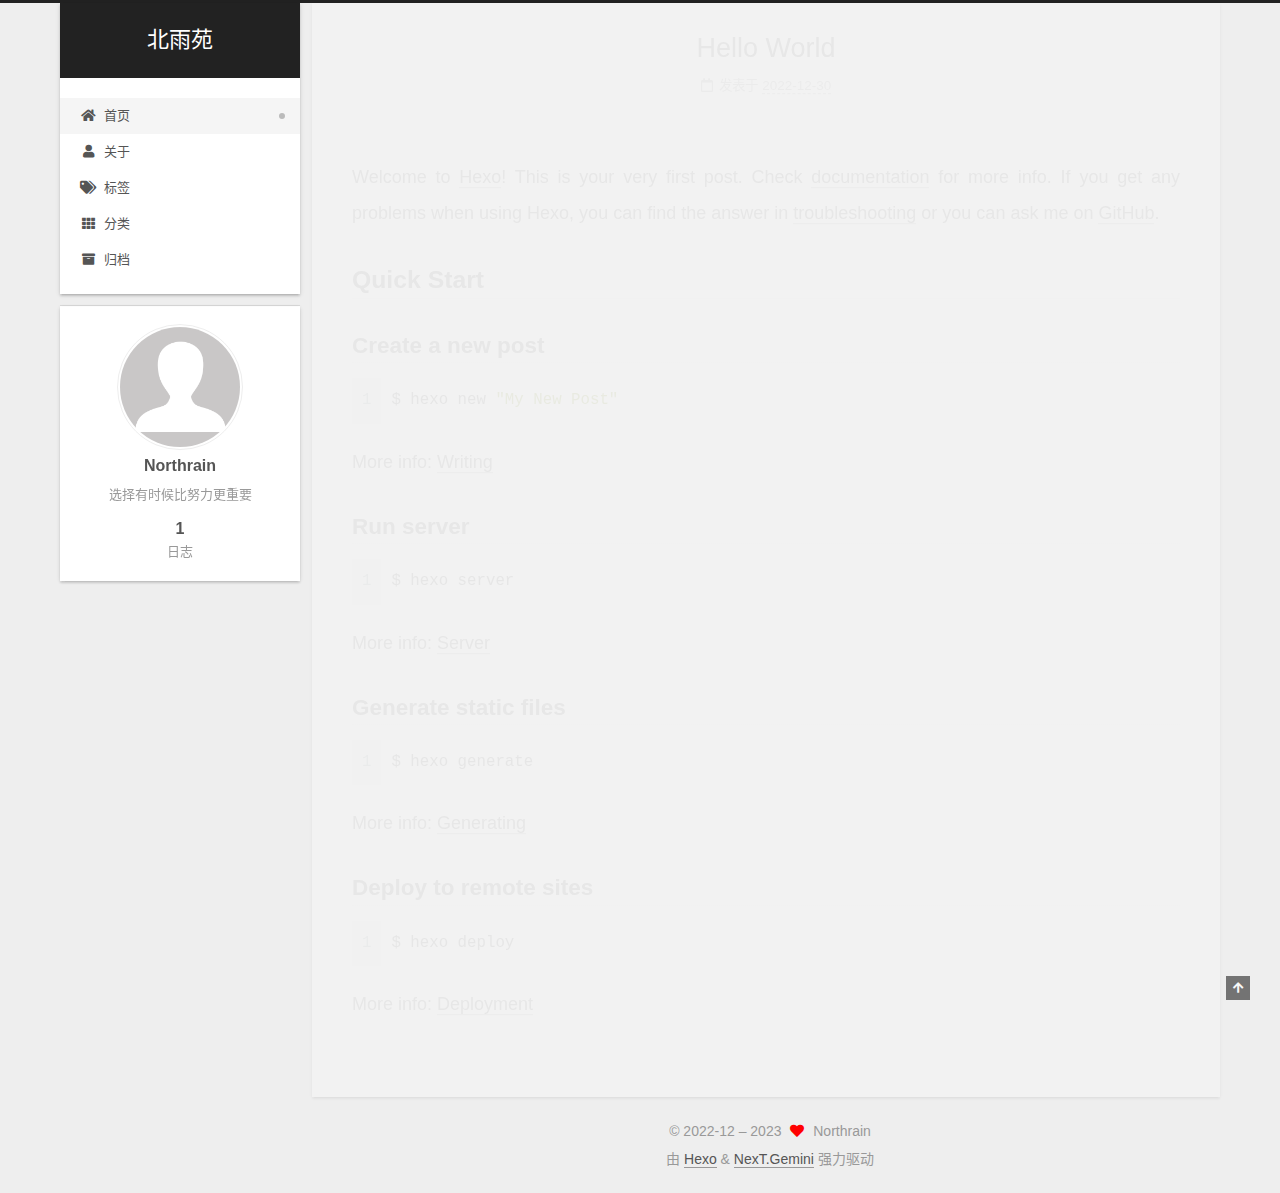
==== commit 925d76e2: "Site updated: 2023-01-02 15:44:05" ====
--- a/index.html
+++ b/index.html
@@ -133,16 +133,6 @@
         <li class="menu-item menu-item-archives">
 
     <a href="/archives/" rel="section"><i class="fa fa-archive fa-fw"></i>归档</a>
-
-  </li>
-        <li class="menu-item menu-item-schedule">
-
-    <a href="/schedule/" rel="section"><i class="fa fa-calendar fa-fw"></i>日程表</a>
-
-  </li>
-        <li class="menu-item menu-item-sitemap">
-
-    <a href="/sitemap.xml" rel="section"><i class="fa fa-sitemap fa-fw"></i>站点地图</a>
 
   </li>
   </ul>
--- a/css/main.css
+++ b/css/main.css
@@ -1169,7 +1169,7 @@
 }
 .links-of-author a::before,
 .links-of-author span.exturl::before {
-  background: #7544fe;
+  background: #7e24ff;
   border-radius: 50%;
   content: ' ';
   display: inline-block;
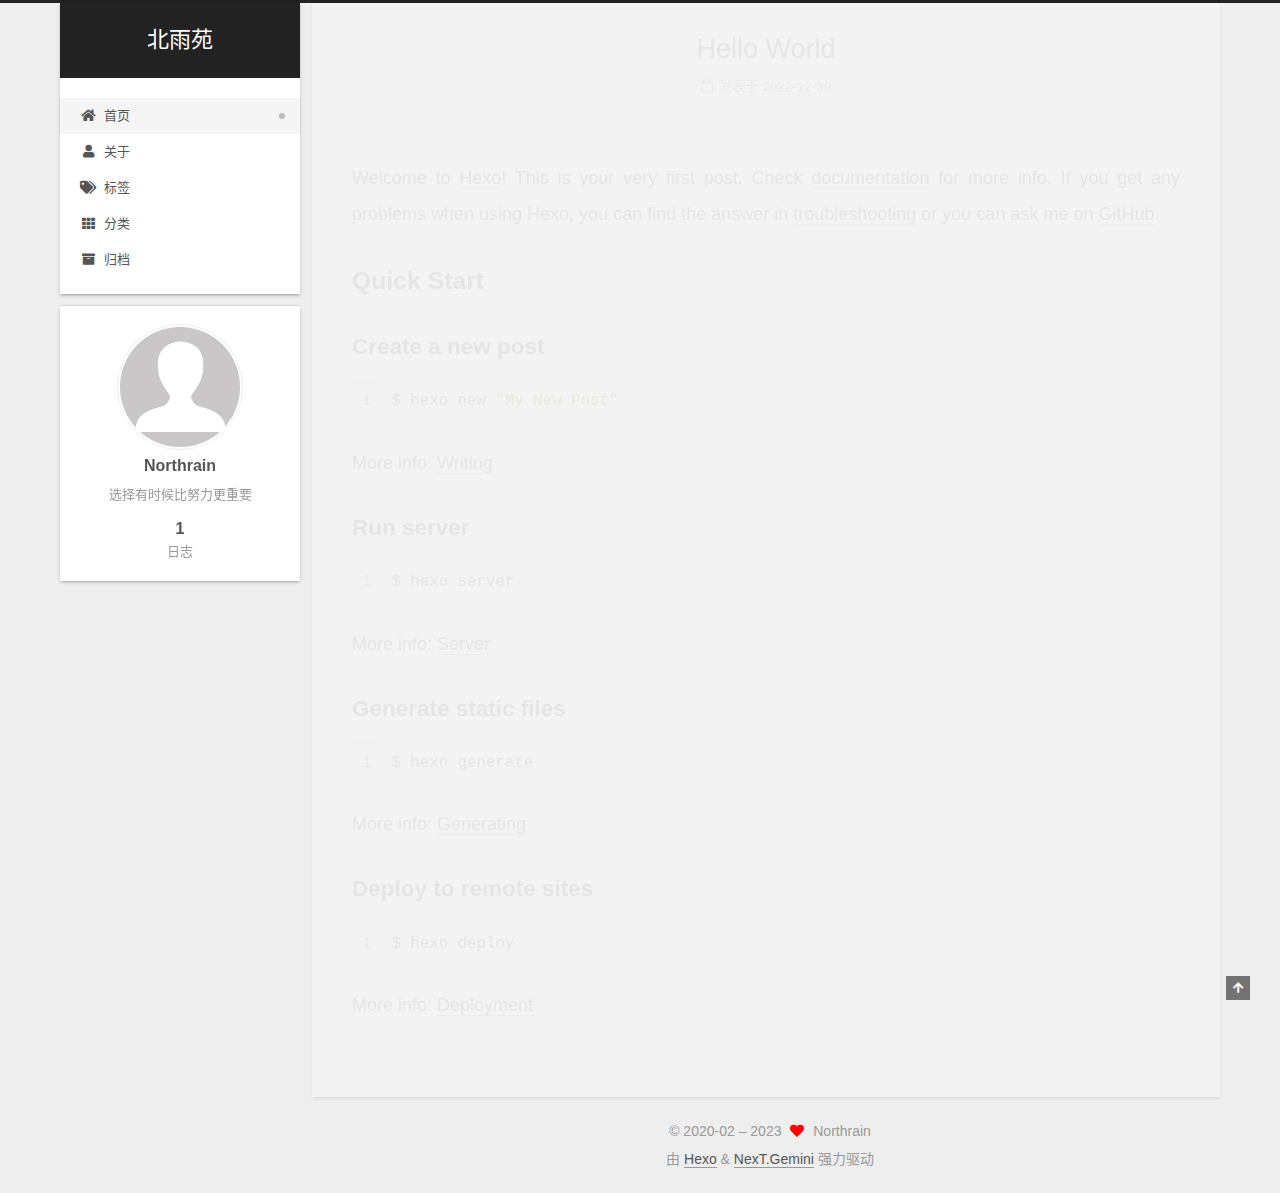
==== commit bd280185: "Site updated: 2023-01-19 14:40:32" ====
--- a/index.html
+++ b/index.html
@@ -323,7 +323,7 @@
 
 <div class="copyright">
   
-  &copy; 2022-12 – 
+  &copy; 2020-02 – 
   <span itemprop="copyrightYear">2023</span>
   <span class="with-love">
     <i class="fa fa-heart"></i>
--- a/css/main.css
+++ b/css/main.css
@@ -1169,7 +1169,7 @@
 }
 .links-of-author a::before,
 .links-of-author span.exturl::before {
-  background: #7e24ff;
+  background: #556398;
   border-radius: 50%;
   content: ' ';
   display: inline-block;
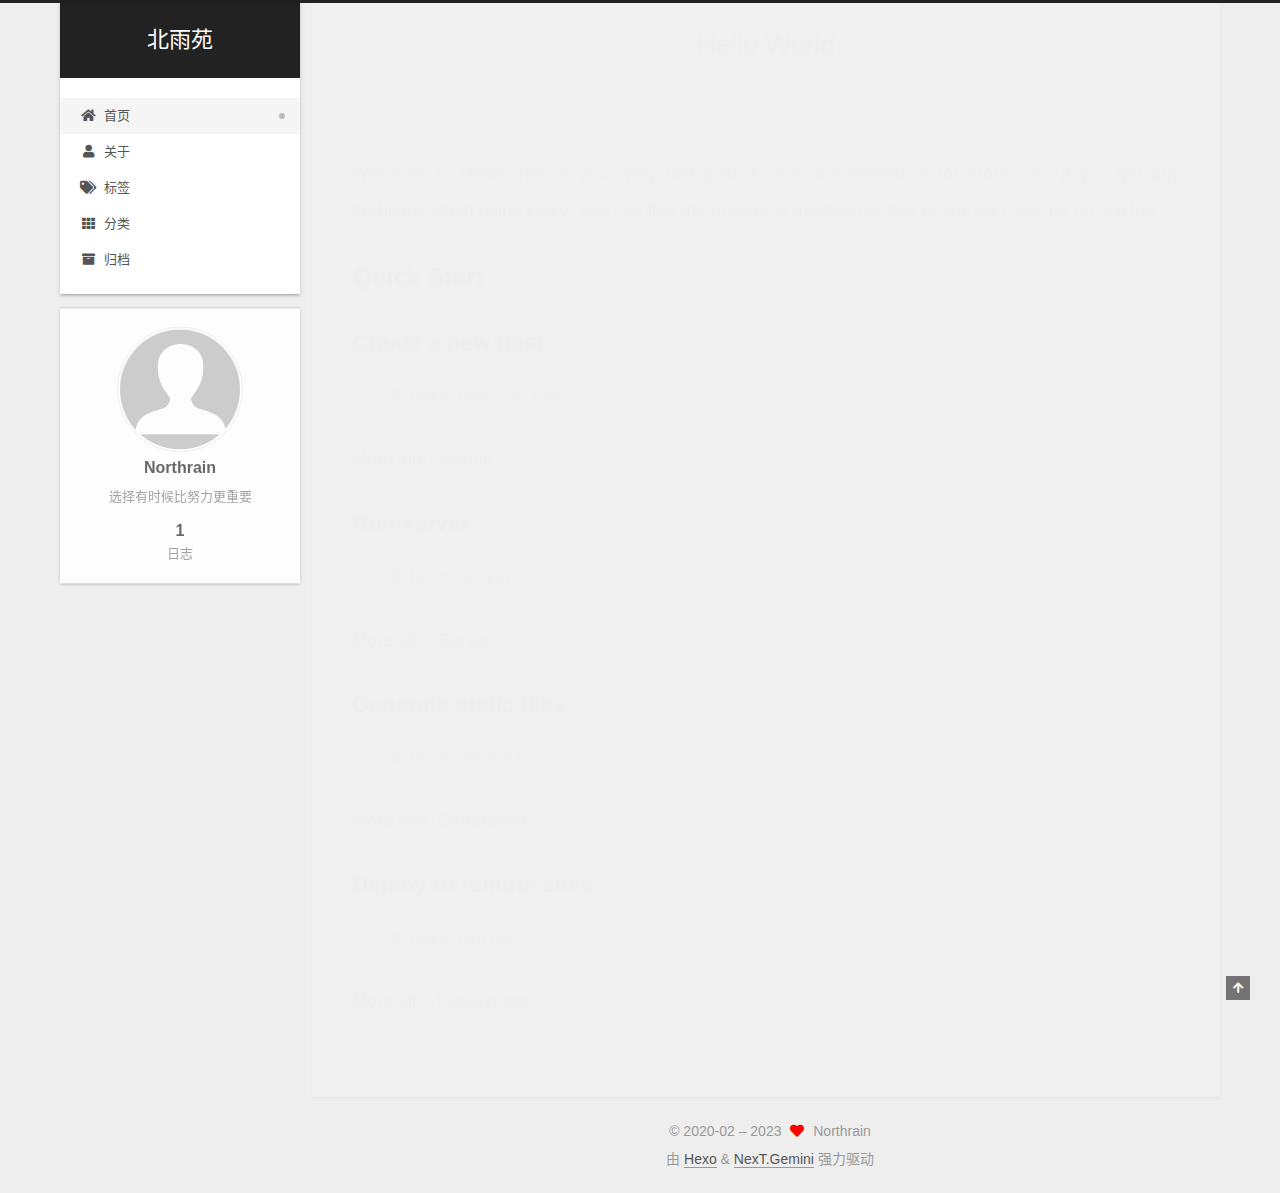
==== commit 36602d81: "Site updated: 2023-01-19 14:47:41" ====
--- a/index.html
+++ b/index.html
@@ -1,6 +1,6 @@
-<!DOCTYPE html>
-<html lang="zh-CN">
-<head>
+<!DOCTYPE html>
+<html lang="zh-CN">
+<head>
   <meta charset="UTF-8">
 <meta name="viewport" content="width=device-width, initial-scale=1, maximum-scale=2">
 <meta name="theme-color" content="#222">
@@ -19,7 +19,7 @@
     var NexT = window.NexT || {};
     var CONFIG = {"hostname":"example.com","root":"/","scheme":"Gemini","version":"7.8.0","exturl":false,"sidebar":{"position":"left","display":"post","padding":18,"offset":12,"onmobile":false},"copycode":{"enable":false,"show_result":false,"style":null},"back2top":{"enable":true,"sidebar":false,"scrollpercent":false},"bookmark":{"enable":false,"color":"#222","save":"auto"},"fancybox":false,"mediumzoom":false,"lazyload":false,"pangu":false,"comments":{"style":"tabs","active":null,"storage":true,"lazyload":false,"nav":null},"algolia":{"hits":{"per_page":10},"labels":{"input_placeholder":"Search for Posts","hits_empty":"We didn't find any results for the search: ${query}","hits_stats":"${hits} results found in ${time} ms"}},"localsearch":{"enable":false,"trigger":"auto","top_n_per_article":1,"unescape":false,"preload":false},"motion":{"enable":true,"async":false,"transition":{"post_block":"fadeIn","post_header":"slideDownIn","post_body":"slideDownIn","coll_header":"slideLeftIn","sidebar":"slideUpIn"}}};
   </script>
-
+
   <meta name="description" content="选择有时候比努力更重要">
 <meta property="og:type" content="website">
 <meta property="og:title" content="北雨苑">
@@ -28,29 +28,29 @@
 <meta property="og:description" content="选择有时候比努力更重要">
 <meta property="og:locale" content="zh_CN">
 <meta property="article:author" content="Northrain">
-<meta name="twitter:card" content="summary">
-
-<link rel="canonical" href="http://example.com/">
-
-
-<script id="page-configurations">
-  // https://hexo.io/docs/variables.html
-  CONFIG.page = {
-    sidebar: "",
-    isHome : true,
-    isPost : false,
-    lang   : 'zh-CN'
-  };
-</script>
-
-  <title>北雨苑</title>
-  
-
-
-
-
-
-
+<meta name="twitter:card" content="summary">
+
+<link rel="canonical" href="http://example.com/">
+
+
+<script id="page-configurations">
+  // https://hexo.io/docs/variables.html
+  CONFIG.page = {
+    sidebar: "",
+    isHome : true,
+    isPost : false,
+    lang   : 'zh-CN'
+  };
+</script>
+
+  <title>北雨苑</title>
+  
+
+
+
+
+
+
   <noscript>
   <style>
   .use-motion .brand,
@@ -73,14 +73,14 @@
   .use-motion .logo-line-after i { right: initial; }
   </style>
 </noscript>
-
-</head>
-
-<body itemscope itemtype="http://schema.org/WebPage">
-  <div class="container use-motion">
-    <div class="headband"></div>
-
-    <header class="header" itemscope itemtype="http://schema.org/WPHeader">
+
+</head>
+
+<body itemscope itemtype="http://schema.org/WebPage">
+  <div class="container use-motion">
+    <div class="headband"></div>
+
+    <header class="header" itemscope itemtype="http://schema.org/WPHeader">
       <div class="header-inner"><div class="site-brand-container">
   <div class="site-nav-toggle">
     <div class="toggle" aria-label="切换导航栏">
@@ -104,59 +104,59 @@
     </div>
   </div>
 </div>
-
-
+
+
 
 
 <nav class="site-nav">
   <ul id="menu" class="main-menu menu">
-        <li class="menu-item menu-item-home">
-
-    <a href="/" rel="section"><i class="fa fa-home fa-fw"></i>首页</a>
-
-  </li>
-        <li class="menu-item menu-item-about">
-
-    <a href="/about/" rel="section"><i class="fa fa-user fa-fw"></i>关于</a>
-
-  </li>
-        <li class="menu-item menu-item-tags">
-
-    <a href="/tags/" rel="section"><i class="fa fa-tags fa-fw"></i>标签</a>
-
-  </li>
-        <li class="menu-item menu-item-categories">
-
-    <a href="/categories/" rel="section"><i class="fa fa-th fa-fw"></i>分类</a>
-
-  </li>
-        <li class="menu-item menu-item-archives">
-
-    <a href="/archives/" rel="section"><i class="fa fa-archive fa-fw"></i>归档</a>
-
+        <li class="menu-item menu-item-home">
+
+    <a href="/" rel="section"><i class="fa fa-home fa-fw"></i>首页</a>
+
+  </li>
+        <li class="menu-item menu-item-about">
+
+    <a href="/about/" rel="section"><i class="fa fa-user fa-fw"></i>关于</a>
+
+  </li>
+        <li class="menu-item menu-item-tags">
+
+    <a href="/tags/" rel="section"><i class="fa fa-tags fa-fw"></i>标签</a>
+
+  </li>
+        <li class="menu-item menu-item-categories">
+
+    <a href="/categories/" rel="section"><i class="fa fa-th fa-fw"></i>分类</a>
+
+  </li>
+        <li class="menu-item menu-item-archives">
+
+    <a href="/archives/" rel="section"><i class="fa fa-archive fa-fw"></i>归档</a>
+
   </li>
   </ul>
 </nav>
-
-
-
-
-</div>
-    </header>
-
+
+
+
+
+</div>
+    </header>
+
     
   <div class="back-to-top">
     <i class="fa fa-arrow-up"></i>
     <span>0%</span>
   </div>
-
-
-    <main class="main">
-      <div class="main-inner">
-        <div class="content-wrap">
-          
-
-          <div class="content index posts-expand">
+
+
+    <main class="main">
+      <div class="main-inner">
+        <div class="content-wrap">
+          
+
+          <div class="content index posts-expand">
             
       
   
@@ -229,62 +229,62 @@
   
 
 
-  
-
-
-
-          </div>
+  
+
+
+
+          </div>
+          
+
+<script>
+  window.addEventListener('tabs:register', () => {
+    let { activeClass } = CONFIG.comments;
+    if (CONFIG.comments.storage) {
+      activeClass = localStorage.getItem('comments_active') || activeClass;
+    }
+    if (activeClass) {
+      let activeTab = document.querySelector(`a[href="#comment-${activeClass}"]`);
+      if (activeTab) {
+        activeTab.click();
+      }
+    }
+  });
+  if (CONFIG.comments.storage) {
+    window.addEventListener('tabs:click', event => {
+      if (!event.target.matches('.tabs-comment .tab-content .tab-pane')) return;
+      let commentClass = event.target.classList[1];
+      localStorage.setItem('comments_active', commentClass);
+    });
+  }
+</script>
+
+        </div>
           
-
-<script>
-  window.addEventListener('tabs:register', () => {
-    let { activeClass } = CONFIG.comments;
-    if (CONFIG.comments.storage) {
-      activeClass = localStorage.getItem('comments_active') || activeClass;
-    }
-    if (activeClass) {
-      let activeTab = document.querySelector(`a[href="#comment-${activeClass}"]`);
-      if (activeTab) {
-        activeTab.click();
-      }
-    }
-  });
-  if (CONFIG.comments.storage) {
-    window.addEventListener('tabs:click', event => {
-      if (!event.target.matches('.tabs-comment .tab-content .tab-pane')) return;
-      let commentClass = event.target.classList[1];
-      localStorage.setItem('comments_active', commentClass);
-    });
-  }
-</script>
-
-        </div>
-          
-  
-  <div class="toggle sidebar-toggle">
-    <span class="toggle-line toggle-line-first"></span>
-    <span class="toggle-line toggle-line-middle"></span>
-    <span class="toggle-line toggle-line-last"></span>
-  </div>
-
-  <aside class="sidebar">
-    <div class="sidebar-inner">
-
-      <ul class="sidebar-nav motion-element">
-        <li class="sidebar-nav-toc">
-          文章目录
-        </li>
-        <li class="sidebar-nav-overview">
-          站点概览
-        </li>
-      </ul>
-
-      <!--noindex-->
-      <div class="post-toc-wrap sidebar-panel">
-      </div>
-      <!--/noindex-->
-
-      <div class="site-overview-wrap sidebar-panel">
+  
+  <div class="toggle sidebar-toggle">
+    <span class="toggle-line toggle-line-first"></span>
+    <span class="toggle-line toggle-line-middle"></span>
+    <span class="toggle-line toggle-line-last"></span>
+  </div>
+
+  <aside class="sidebar">
+    <div class="sidebar-inner">
+
+      <ul class="sidebar-nav motion-element">
+        <li class="sidebar-nav-toc">
+          文章目录
+        </li>
+        <li class="sidebar-nav-overview">
+          站点概览
+        </li>
+      </ul>
+
+      <!--noindex-->
+      <div class="post-toc-wrap sidebar-panel">
+      </div>
+      <!--/noindex-->
+
+      <div class="site-overview-wrap sidebar-panel">
         <div class="site-author motion-element" itemprop="author" itemscope itemtype="http://schema.org/Person">
     <img class="site-author-image" itemprop="image" alt="Northrain"
       src="/images/avatar.gif">
@@ -304,21 +304,21 @@
 </div>
 
 
-
-      </div>
-
-    </div>
-  </aside>
-  <div id="sidebar-dimmer"></div>
-
-
-      </div>
-    </main>
-
-    <footer class="footer">
-      <div class="footer-inner">
-        
-
+
+      </div>
+
+    </div>
+  </aside>
+  <div id="sidebar-dimmer"></div>
+
+
+      </div>
+    </main>
+
+    <footer class="footer">
+      <div class="footer-inner">
+        
+
         
 
 <div class="copyright">
@@ -332,24 +332,24 @@
 </div>
   <div class="powered-by">由 <a href="https://hexo.io/" class="theme-link" rel="noopener" target="_blank">Hexo</a> & <a href="https://theme-next.org/" class="theme-link" rel="noopener" target="_blank">NexT.Gemini</a> 强力驱动
   </div>
-
-        
-
-
-
-
-
-
-
-
-      </div>
-    </footer>
-  </div>
-
-  
-  <script src="/lib/anime.min.js"></script>
-  <script src="/lib/velocity/velocity.min.js"></script>
-  <script src="/lib/velocity/velocity.ui.min.js"></script>
+
+        
+
+
+
+
+
+
+
+
+      </div>
+    </footer>
+  </div>
+
+  
+  <script src="/lib/anime.min.js"></script>
+  <script src="/lib/velocity/velocity.min.js"></script>
+  <script src="/lib/velocity/velocity.ui.min.js"></script>
 
 <script src="/js/utils.js"></script>
 
@@ -357,32 +357,32 @@
 
 
 <script src="/js/schemes/pisces.js"></script>
-
+
 
 <script src="/js/next-boot.js"></script>
 
-
-
-
-  
-
-
-
-
-
-
-
-
-
-
-
-
-
-
-
-  
-
-  
-
-</body>
-</html>
+
+
+
+  
+
+
+
+
+
+
+
+
+
+
+
+
+
+
+
+  
+
+  
+
+</body>
+</html>
--- a/css/main.css
+++ b/css/main.css
@@ -1169,7 +1169,7 @@
 }
 .links-of-author a::before,
 .links-of-author span.exturl::before {
-  background: #556398;
+  background: #66a1ff;
   border-radius: 50%;
   content: ' ';
   display: inline-block;
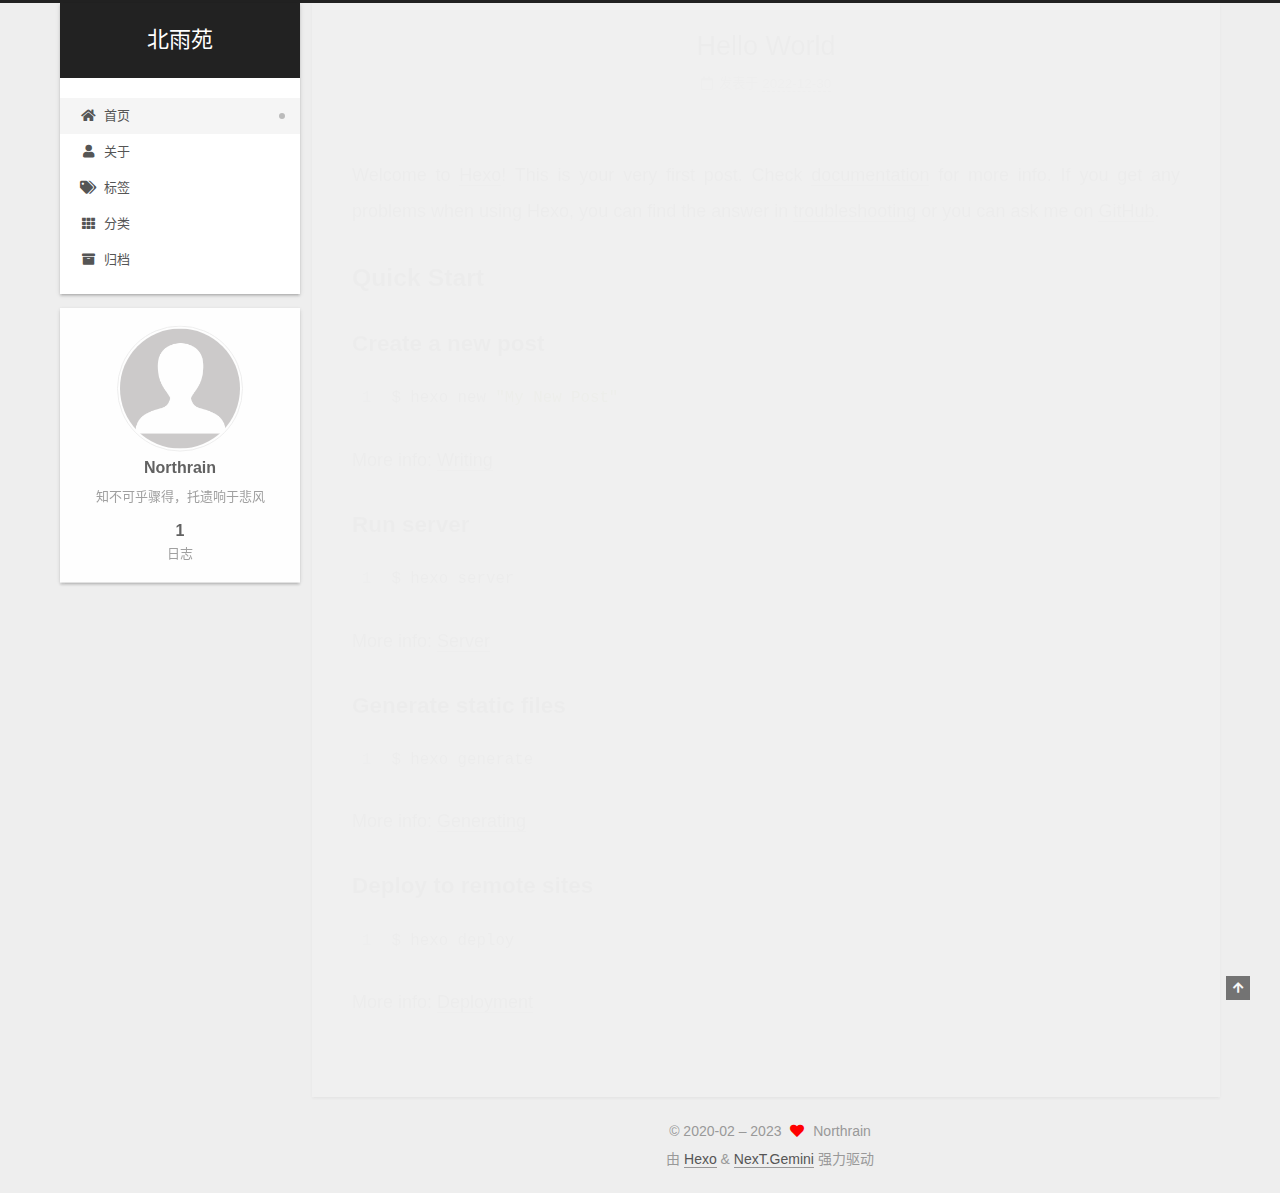
==== commit 221e2944: "Site updated: 2023-01-19 16:15:00" ====
--- a/index.html
+++ b/index.html
@@ -20,12 +20,12 @@
     var CONFIG = {"hostname":"example.com","root":"/","scheme":"Gemini","version":"7.8.0","exturl":false,"sidebar":{"position":"left","display":"post","padding":18,"offset":12,"onmobile":false},"copycode":{"enable":false,"show_result":false,"style":null},"back2top":{"enable":true,"sidebar":false,"scrollpercent":false},"bookmark":{"enable":false,"color":"#222","save":"auto"},"fancybox":false,"mediumzoom":false,"lazyload":false,"pangu":false,"comments":{"style":"tabs","active":null,"storage":true,"lazyload":false,"nav":null},"algolia":{"hits":{"per_page":10},"labels":{"input_placeholder":"Search for Posts","hits_empty":"We didn't find any results for the search: ${query}","hits_stats":"${hits} results found in ${time} ms"}},"localsearch":{"enable":false,"trigger":"auto","top_n_per_article":1,"unescape":false,"preload":false},"motion":{"enable":true,"async":false,"transition":{"post_block":"fadeIn","post_header":"slideDownIn","post_body":"slideDownIn","coll_header":"slideLeftIn","sidebar":"slideUpIn"}}};
   </script>
 
-  <meta name="description" content="选择有时候比努力更重要">
+  <meta name="description" content="知不可乎骤得，托遗响于悲风">
 <meta property="og:type" content="website">
 <meta property="og:title" content="北雨苑">
 <meta property="og:url" content="http://example.com/index.html">
 <meta property="og:site_name" content="北雨苑">
-<meta property="og:description" content="选择有时候比努力更重要">
+<meta property="og:description" content="知不可乎骤得，托遗响于悲风">
 <meta property="og:locale" content="zh_CN">
 <meta property="article:author" content="Northrain">
 <meta name="twitter:card" content="summary">
@@ -167,7 +167,7 @@
     <span hidden itemprop="author" itemscope itemtype="http://schema.org/Person">
       <meta itemprop="image" content="/images/avatar.gif">
       <meta itemprop="name" content="Northrain">
-      <meta itemprop="description" content="选择有时候比努力更重要">
+      <meta itemprop="description" content="知不可乎骤得，托遗响于悲风">
     </span>
 
     <span hidden itemprop="publisher" itemscope itemtype="http://schema.org/Organization">
@@ -289,7 +289,7 @@
     <img class="site-author-image" itemprop="image" alt="Northrain"
       src="/images/avatar.gif">
   <p class="site-author-name" itemprop="name">Northrain</p>
-  <div class="site-description" itemprop="description">选择有时候比努力更重要</div>
+  <div class="site-description" itemprop="description">知不可乎骤得，托遗响于悲风</div>
 </div>
 <div class="site-state-wrap motion-element">
   <nav class="site-state">
--- a/css/main.css
+++ b/css/main.css
@@ -1169,7 +1169,7 @@
 }
 .links-of-author a::before,
 .links-of-author span.exturl::before {
-  background: #66a1ff;
+  background: #a20f1d;
   border-radius: 50%;
   content: ' ';
   display: inline-block;
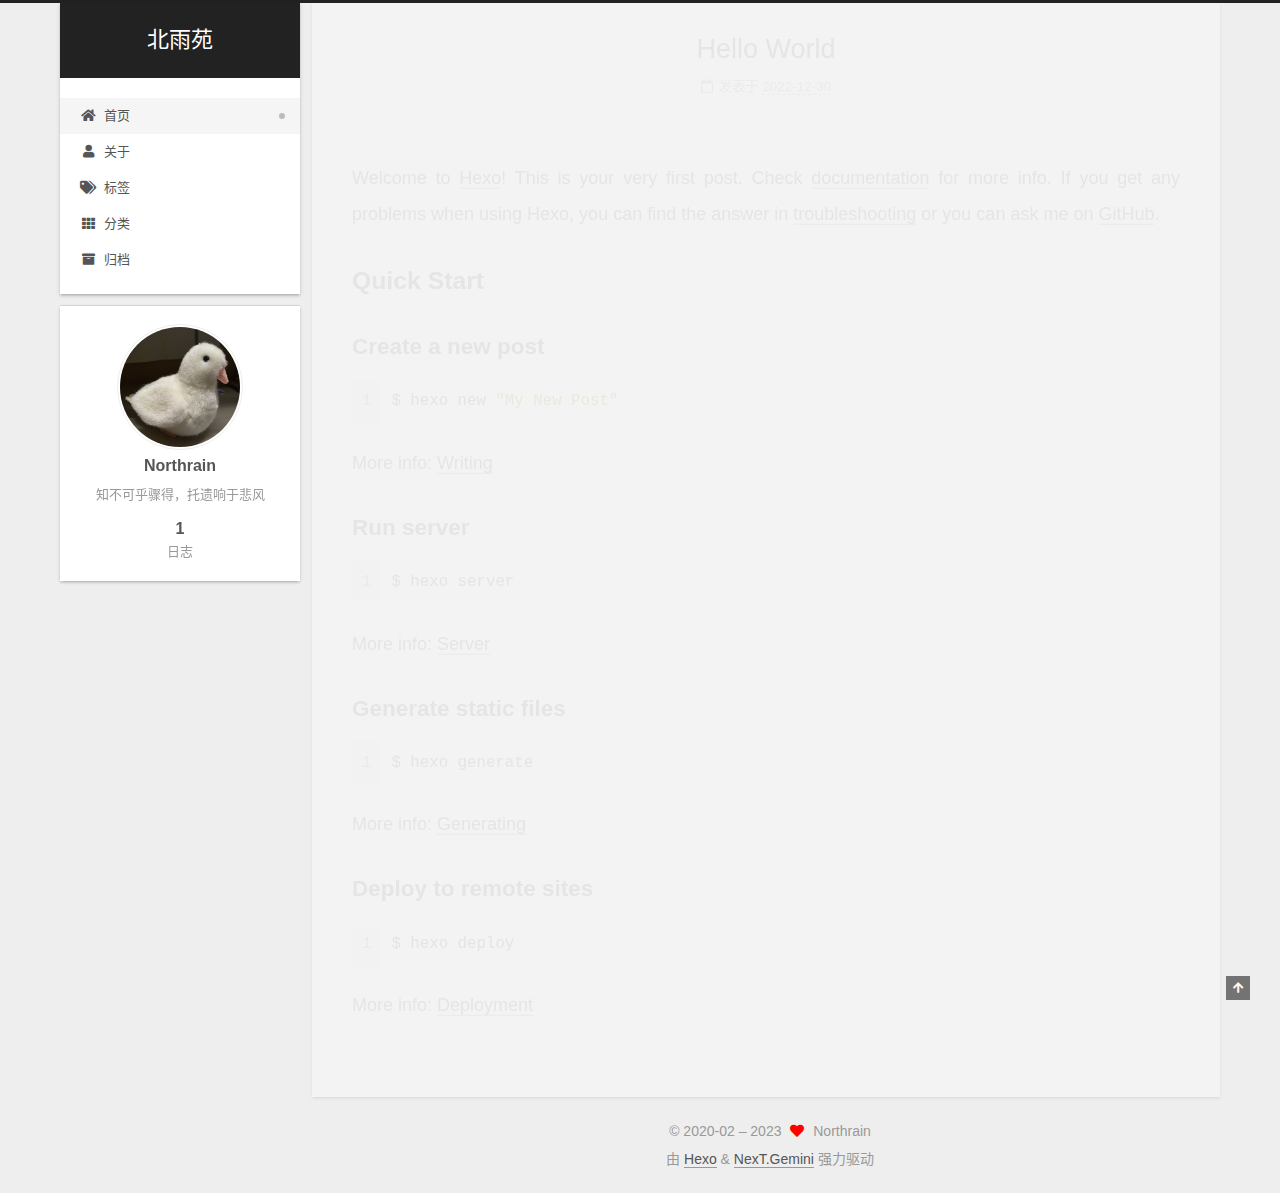
==== commit 9bf4a8df: "Site updated: 2023-01-19 16:22:42" ====
--- a/index.html
+++ b/index.html
@@ -165,7 +165,7 @@
     <link itemprop="mainEntityOfPage" href="http://example.com/2022/12/30/hello-world/">
 
     <span hidden itemprop="author" itemscope itemtype="http://schema.org/Person">
-      <meta itemprop="image" content="/images/avatar.gif">
+      <meta itemprop="image" content="/images/touxiang.gif">
       <meta itemprop="name" content="Northrain">
       <meta itemprop="description" content="知不可乎骤得，托遗响于悲风">
     </span>
@@ -287,7 +287,7 @@
       <div class="site-overview-wrap sidebar-panel">
         <div class="site-author motion-element" itemprop="author" itemscope itemtype="http://schema.org/Person">
     <img class="site-author-image" itemprop="image" alt="Northrain"
-      src="/images/avatar.gif">
+      src="/images/touxiang.gif">
   <p class="site-author-name" itemprop="name">Northrain</p>
   <div class="site-description" itemprop="description">知不可乎骤得，托遗响于悲风</div>
 </div>
--- a/css/main.css
+++ b/css/main.css
@@ -1169,7 +1169,7 @@
 }
 .links-of-author a::before,
 .links-of-author span.exturl::before {
-  background: #a20f1d;
+  background: #f4fffa;
   border-radius: 50%;
   content: ' ';
   display: inline-block;
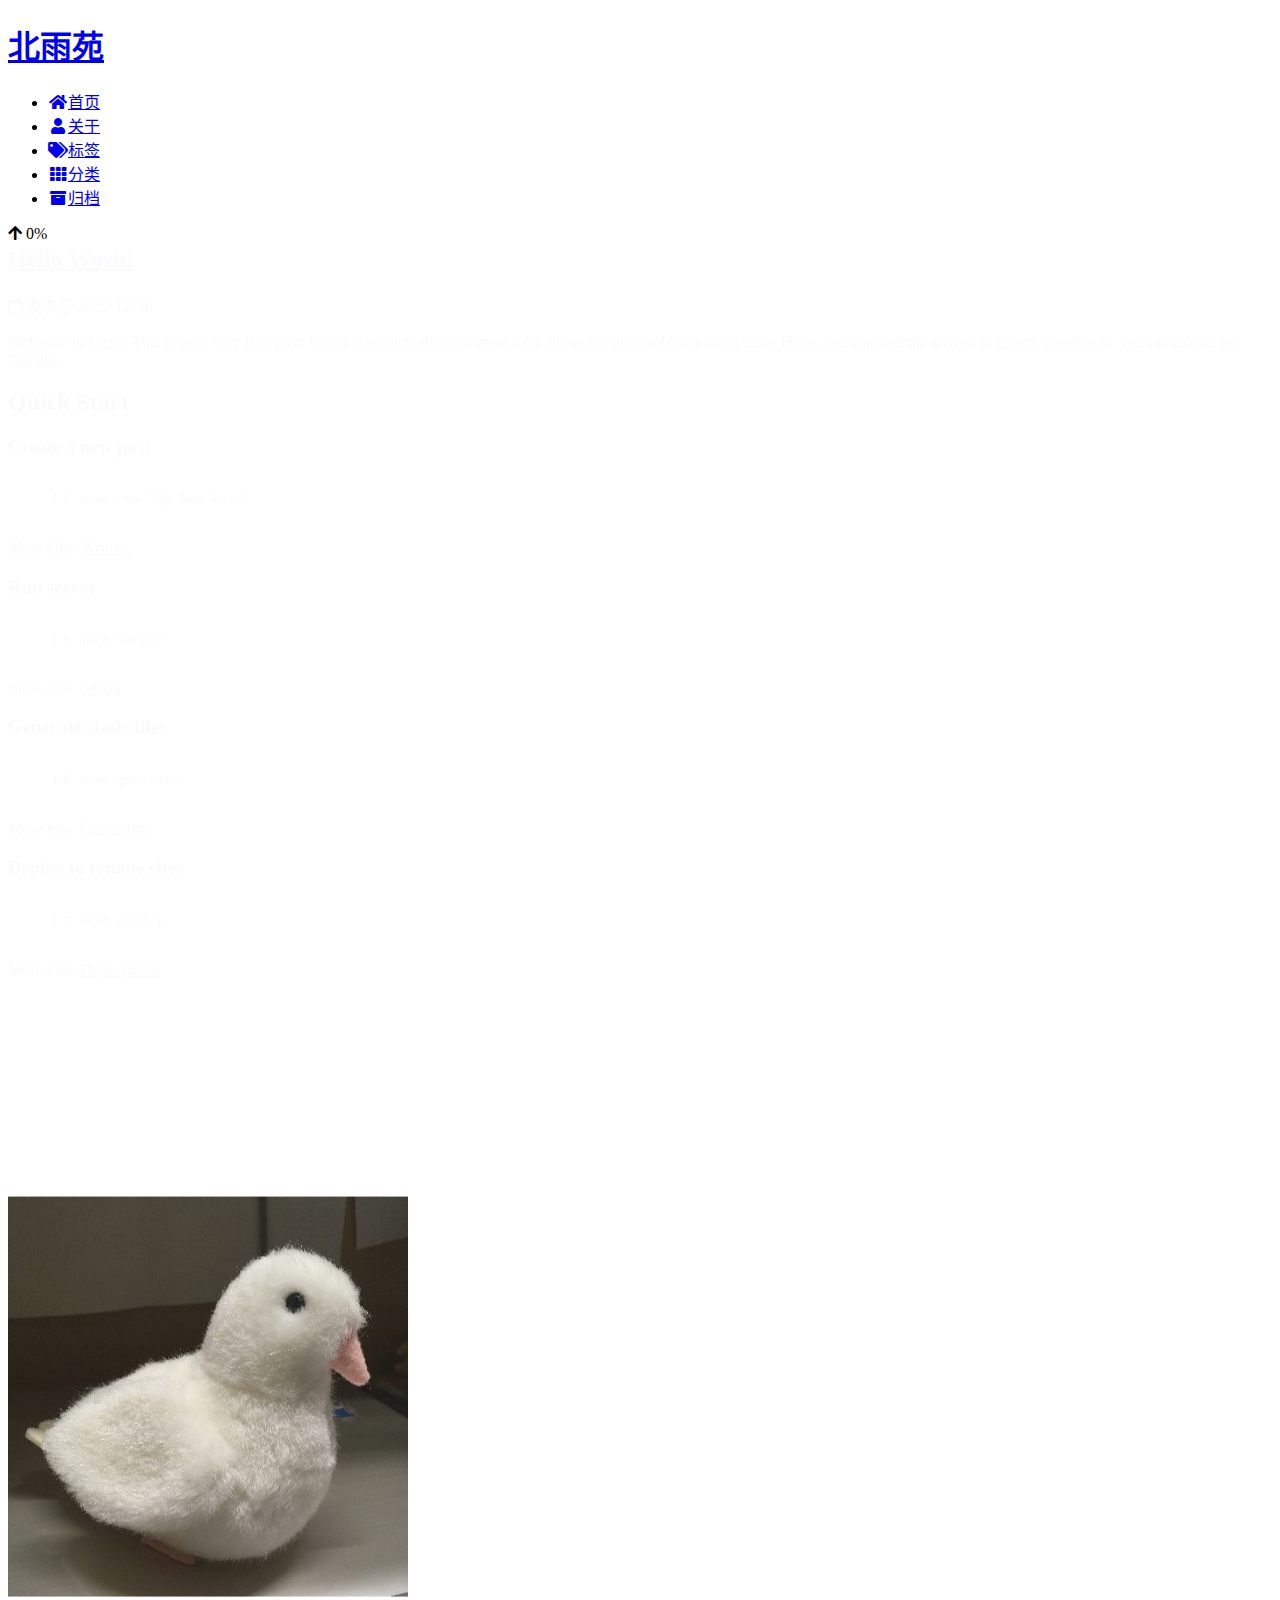
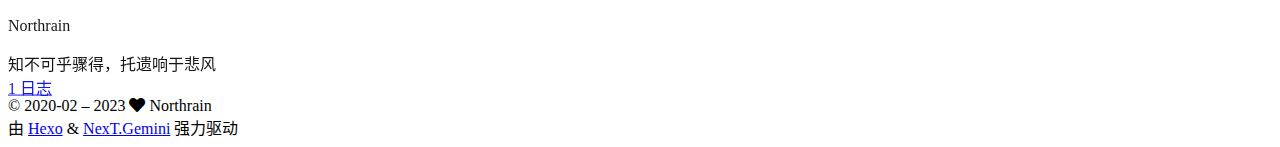
==== commit 33fd8af2: "Site updated: 2023-01-19 16:43:41" ====
--- a/index.html
+++ b/index.html
@@ -362,6 +362,7 @@
 <script src="/js/next-boot.js"></script>
 
 
+  <script defer src="/lib/three/three.min.js"></script>
 
 
   
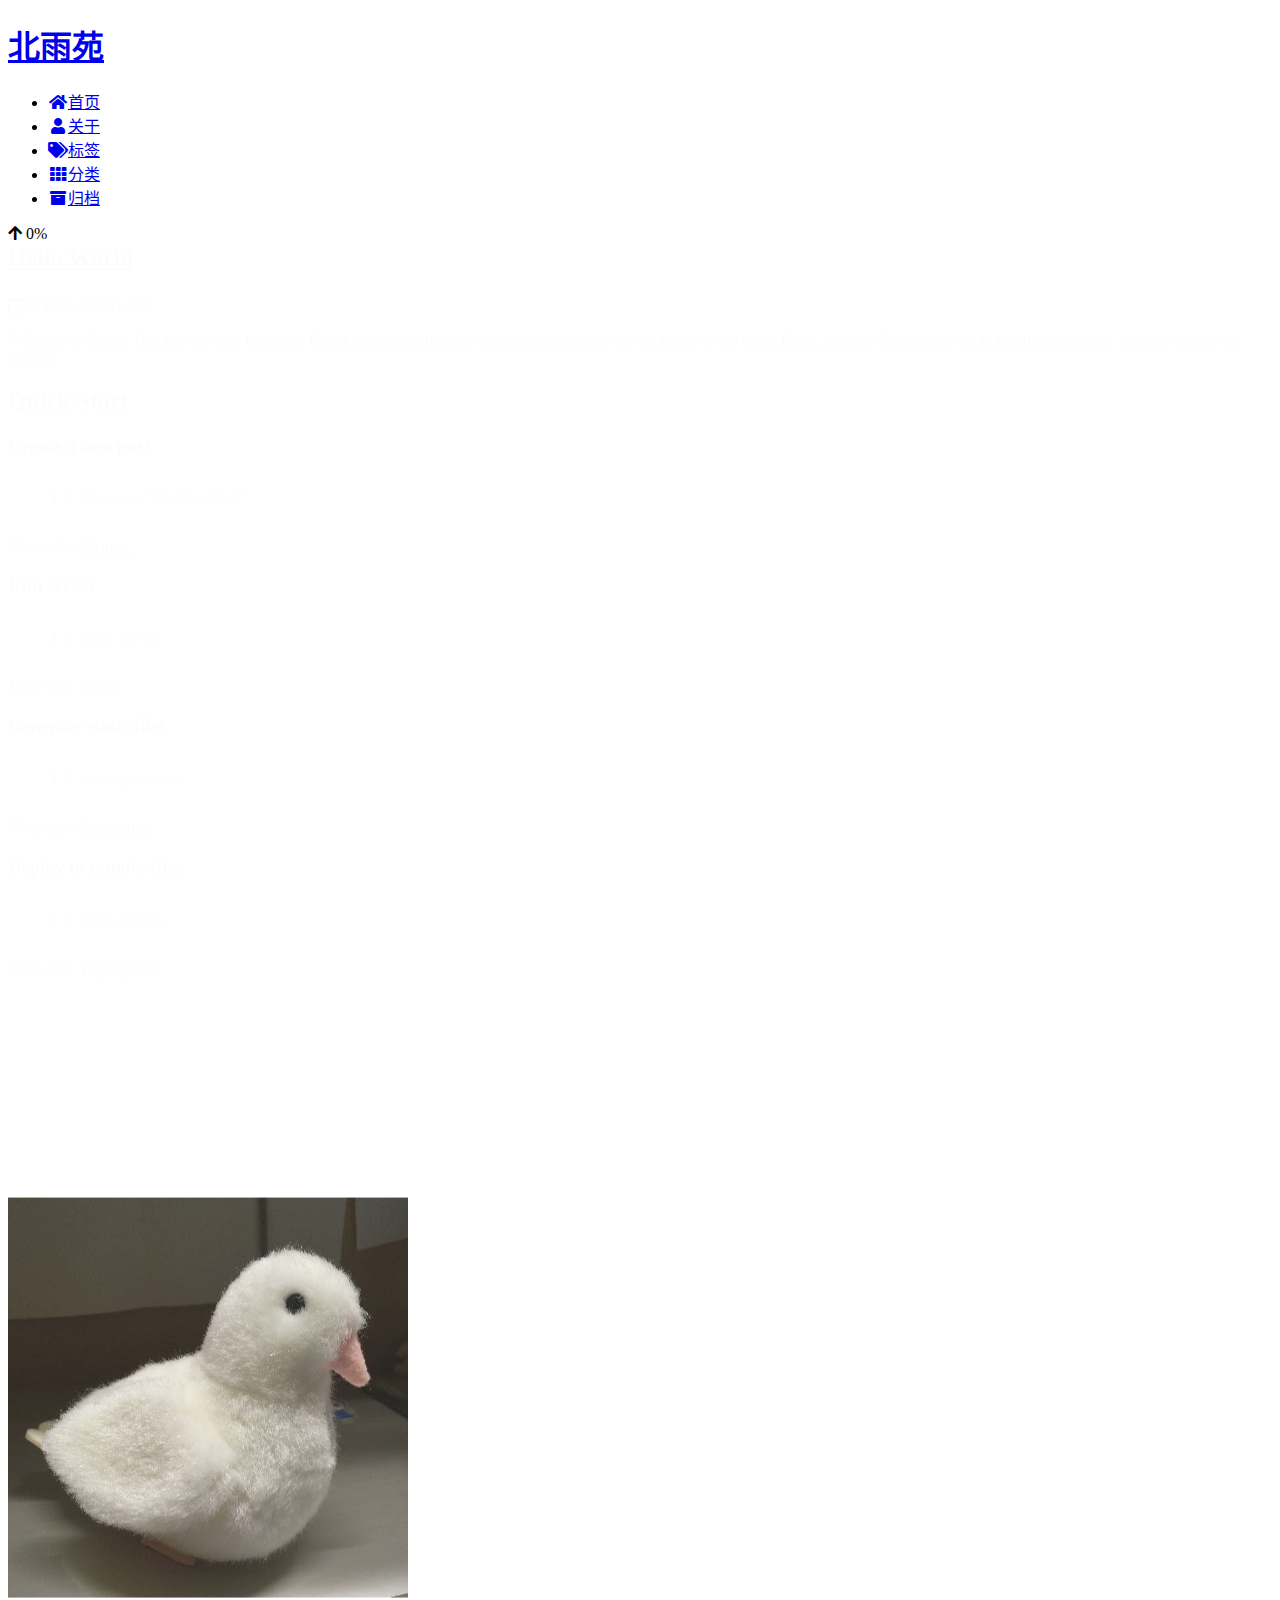
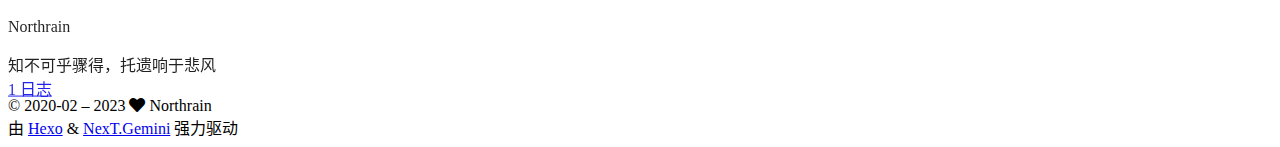
==== commit a2ba6a3f: "Site updated: 2023-01-19 16:53:08" ====
--- a/index.html
+++ b/index.html
@@ -347,6 +347,7 @@
   </div>
 
   
+  <script size="300" alpha="0.6" zIndex="-1" src="/lib/canvas-ribbon/canvas-ribbon.js"></script>
   <script src="/lib/anime.min.js"></script>
   <script src="/lib/velocity/velocity.min.js"></script>
   <script src="/lib/velocity/velocity.ui.min.js"></script>
